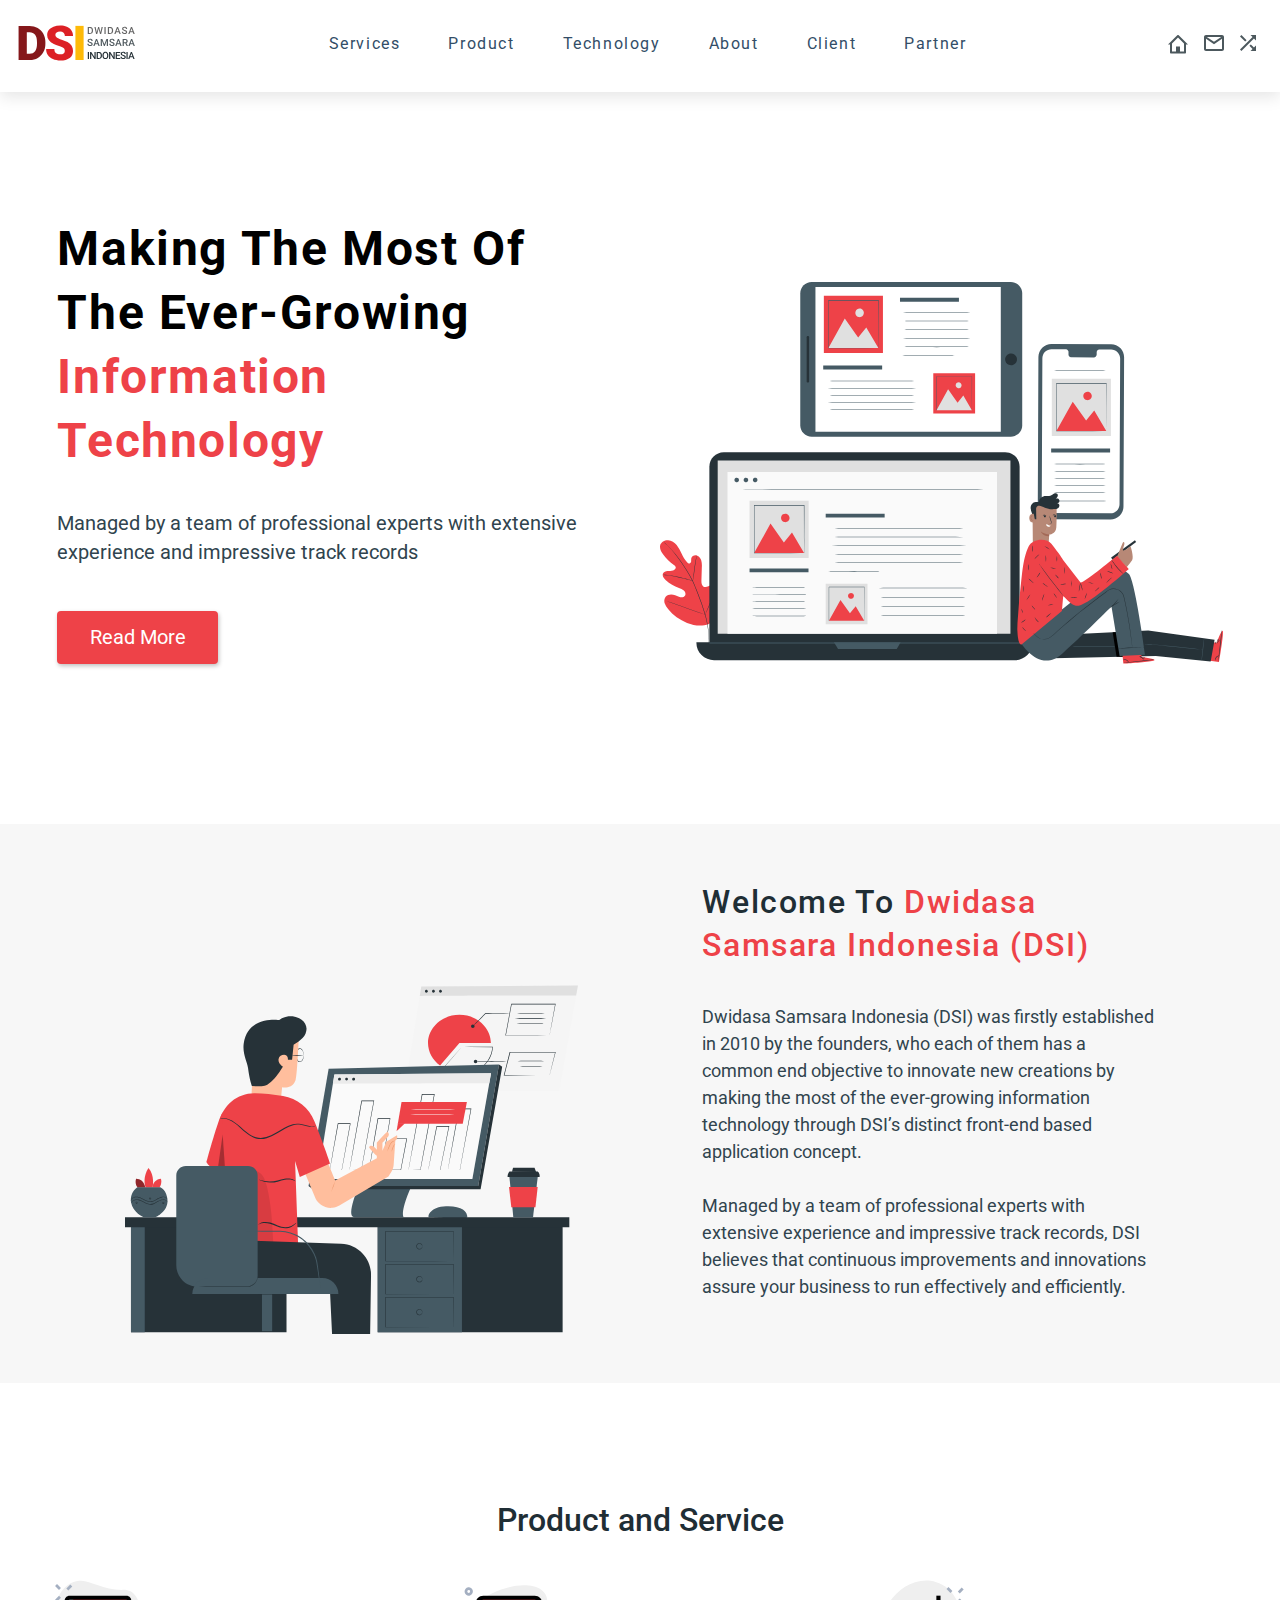
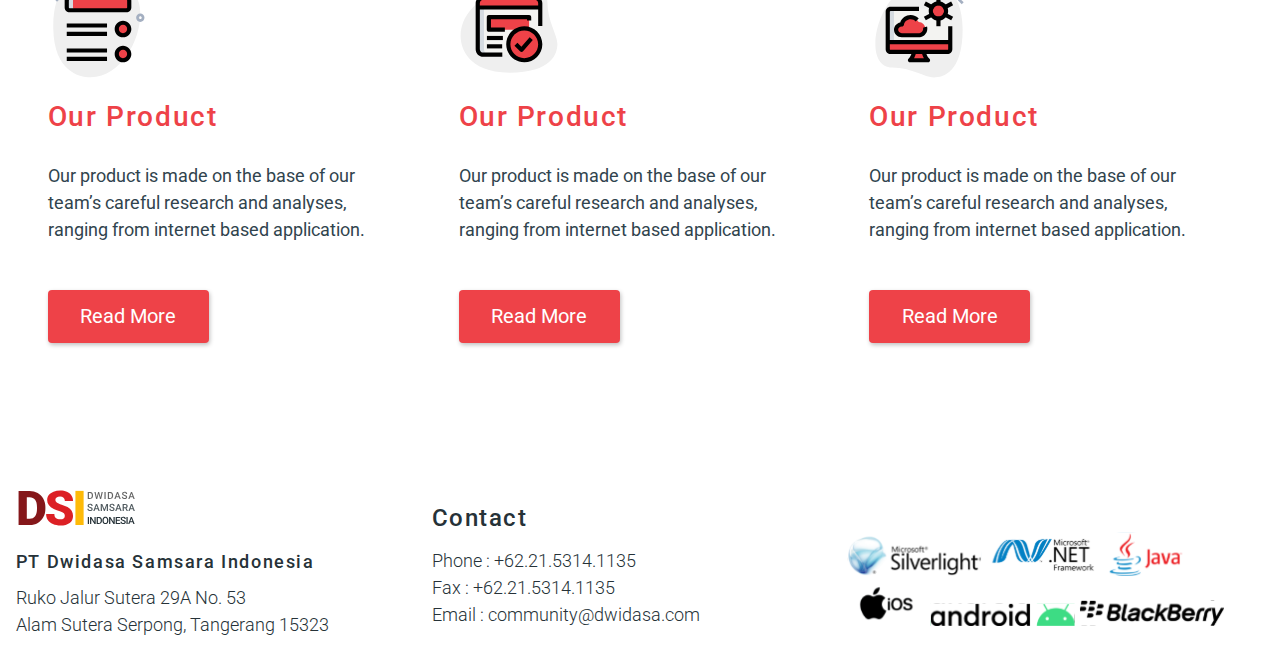
==== index.html @ d639a1e8 "first commit" ====
<!DOCTYPE html>
<html lang="en">

<head>
	<meta charset="UTF-8">
	<meta name="viewport" content="width=device-width, initial-scale=1.0">
	<title>Navbar</title>
	<link rel="preconnect" href="https://fonts.gstatic.com">
	<link href="https://fonts.googleapis.com/css2?family=Roboto:ital,wght@0,300;0,400;0,500;1,700&display=swap" rel="stylesheet">
	<link rel="preconnect" href="https://fonts.gstatic.com">
	<link href="https://fonts.googleapis.com/css2?family=Open+Sans:wght@400;700&family=Roboto:wght@400;700&display=swap" rel="stylesheet">
	<link rel="stylesheet" href="https://cdnjs.cloudflare.com/ajax/libs/font-awesome/5.15.1/css/all.min.css" integrity="sha512-+4zCK9k+qNFUR5X+cKL9EIR+ZOhtIloNl9GIKS57V1MyNsYpYcUrUeQc9vNfzsWfV28IaLL3i96P9sdNyeRssA==" crossorigin="anonymous" />
	<link rel="stylesheet" href="style.css">
</head>

<body>
	<nav>
		<div class="nav-center">
			<div class="nav-header">
				<img class="logo" src="./img/logo.svg" alt="logo">
				<button class="nav-toggle">
					<img class="hamburger" src="./img/hamburger.svg" alt="hamburger">
				</button>
			</div>
			<ul class="links">
				<li><a href="/services">Services</a></li>
				<li><a href="/product">Product</a></li>
				<li><a href="/technology">Technology</a></li>
				<li><a href="/about">About</a></li>
				<li class="m-hide"><a href="/client">Client</a></li>
				<li class="m-hide"><a href="/partner">Partner</a></li>
			</ul>
			<ul class="nav-icons">
				<li><a href=""><img src="./img/union.svg" alt=""></a></li>
				<li><a href=""><img src="./img/mail.svg" alt=""></a></li>
				<li><a href=""><img src="./img/media.svg" alt=""></a></li>
			</ul>
		</div>
	</nav>
	<main>
		<div class="main-first">
			<div class="part1">
				<h1>Making the most of the ever-growing
				<span>Information Technology</span></h1>
				<p>Managed by a team of professional experts with extensive experience and impressive track records</p>
				<a class="btn" href="">Read More</a>
			</div>
			<div class="part2">
				<img src="./img/section1.svg" alt="">	
			</div>
		</div>
		<div class="main-second">
			<div class="part1">
				<img src="./img/section2.svg" alt="">
			</div>
			<div class="part2">
				<h2>Welcome to <span>Dwidasa Samsara Indonesia (DSI)</span></h2>
				<p>Dwidasa Samsara Indonesia (DSI) was firstly established in 2010 by the founders, who each of them has a common end objective to innovate new creations by making the most of the ever-growing information technology through DSI’s distinct front-end based application concept. <br><br>

					Managed by a team of professional experts with extensive experience and impressive track records, DSI believes that continuous improvements and innovations assure your business to run effectively and efficiently.</p>
			</div>
		</div>
		<div class="cards-section">
			<p class="card-title">Product and Service</p>
			<div class="cards">
				<div class="card">
					<img src="./img/card-icons/product.svg" alt="">
					<h3>Our Product</h3>
					<p>Our product is made on the base of our team’s careful research and analyses, ranging from internet based application.</p>
					<a href="">Read More</a>
				</div>
				<div class="card">
					<img src="./img/card-icons/verified.svg" alt="">
					<h3>Our Product</h3>
					<p>Our product is made on the base of our team’s careful research and analyses, ranging from internet based application.</p>
					<a href="">Read More</a>
				</div>
				<div class="card">
					<img src="./img/card-icons/cogwhell.svg" alt="">
					<h3>Our Product</h3>
					<p>Our product is made on the base of our team’s careful research and analyses, ranging from internet based application.</p>
					<a href="">Read More</a>
				</div>
			</div>
		</div>
		<div class="contact">
			<div class="cont-card-1">
				<img src="./img/logo.svg" alt="">
				<h4>PT Dwidasa Samsara Indonesia</h4>
				<p>Ruko Jalur Sutera 29A No. 53 <br> Alam Sutera Serpong, Tangerang 15323</p>
			</div>
			<div class="cont-card-2">
				<h4>Contact</h4>
				<p>Phone : +62.21.5314.1135 <br> Fax : +62.21.5314.1135 <br> Email : community@dwidasa.com</p>
			</div>
			<div class="cont-card-3">
				<img src="./img/contact-icons/silver.svg" alt="">
				<img src="./img/contact-icons/net.svg" alt="">
				<img src="./img/contact-icons/java.svg" alt="">
				<img src="./img/contact-icons/apple.svg" alt="">
				<img src="./img/contact-icons/android.svg" alt="">
				<img src="./img/contact-icons/blackberry.svg" alt="">
			</div>
		</div>
	</main>

	
	<script src="script.js"></script>
</body>

</html>
---- style.css ----
/* Variables */
/* dark shades of primary color*/
/* primary/main color */
/* lighter shades of primary color */
/* darkest grey - used for headings */
/* grey used for paragraphs */
*,
::after,
::before {
  padding: 0;
  margin: 0;
  box-sizing: border-box;
}

ul {
  list-style-type: none;
}

a {
  text-decoration: none;
}

h1,
h2,
h3,
h4 {
  margin-bottom: 0.75rem;
  font-family: "Roboto", sans-serif;
  line-height: 1.25;
  text-transform: capitalize;
  letter-spacing: 0.1rem;
}

h1 {
  font-size: 3rem;
}

h2 {
  font-size: 2rem;
}

h3 {
  font-size: 1.25rem;
}

h4 {
  font-size: 0.875rem;
}

p {
  margin-bottom: 1.25rem;
  color: #617d98;
}

@media (min-width: 800px) {
  h1 {
    font-size: 4rem;
  }

  h2 {
    font-size: 2.5rem;
  }

  h3 {
    font-size: 1.75rem;
  }

  h4 {
    font-size: 1rem;
  }

  body {
    font-size: 1rem;
  }

  h1,
h2,
h3,
h4 {
    line-height: 1;
  }
}
.section {
  padding: 5rem 0;
}

.section-center {
  width: 90vw;
  max-width: 1170px;
  margin: 0 auto;
}
@media (min-width: 992px) {
  .section-center {
    width: 95vw;
  }
}

img {
  max-width: 100%;
}

* {
  font-family: "Roboto", sans-serif;
}

nav {
  background-color: #fff;
  box-shadow: 0 5px 15px rgba(0, 0, 0, 0.1);
}
nav .nav-center {
  display: flex;
  align-items: center;
  justify-content: space-between;
  max-width: 1298px;
  padding: 1rem;
  margin: 0 auto;
}
@media (max-width: 800px) {
  nav .nav-center {
    max-width: 100%;
    display: block;
    padding: 0;
  }
}
@media (max-width: 800px) {
  nav .nav-header {
    display: flex;
    align-items: center;
    justify-content: space-between;
    padding: 1rem;
    box-shadow: 0 5px 15px rgba(0, 0, 0, 0.1);
  }
}
nav .nav-header .logo {
  height: 56px;
  width: 119px;
}
nav .nav-header .nav-toggle {
  display: none;
  width: 30px;
  height: 30px;
  background-color: transparent;
  border-color: transparent;
  transition: all 0.3s linear;
  cursor: pointer;
}
@media (max-width: 800px) {
  nav .nav-header .nav-toggle {
    display: block;
  }
}
nav .links {
  display: flex;
  transition: all 0.3s linear;
}
nav .links.show-links {
  height: 394px;
}
@media (max-width: 800px) {
  nav .links {
    display: block;
    overflow: hidden;
    height: 0;
  }
}
@media (max-width: 800px) {
  nav .links li {
    margin: 39px 0;
  }
}
@media (max-width: 800px) {
  nav .links .m-hide {
    display: none;
  }
}
nav .links a {
  display: block;
  margin: 0 1.5rem 6px;
  padding: 0.5 1rem;
  color: #324d67;
  font-size: 1rem;
  text-transform: capitalize;
  letter-spacing: 0.1rem;
  transition: all 0.3s linear;
}
nav .links a:hover {
  color: #49a6e9;
}
nav .nav-icons {
  display: flex;
}
@media (max-width: 800px) {
  nav .nav-icons {
    display: flex;
    overflow: hidden;
    height: 0;
  }
  nav .nav-icons.show-nav-icons {
    height: 134px;
    align-items: flex-end;
    justify-content: flex-start;
    padding-bottom: 30px;
  }
  nav .nav-icons li {
    padding: 0;
    margin-left: 10px;
  }
}
nav .nav-icons a {
  margin: 0 0.5rem;
  color: #49a6e9;
  transition: all 0.3s linear;
}
nav .nav-icons a:hover {
  color: #8bcbf9;
}

main .main-first {
  padding-top: 125px;
  padding-bottom: 160px;
  display: flex;
  flex-wrap: wrap-reverse;
  justify-content: space-evenly;
}
@media (max-width: 800px) {
  main .main-first {
    padding-top: 54px;
    padding-bottom: 47px;
  }
}
@media (max-width: 800px) {
  main .main-first .part1 {
    text-align: center;
    display: grid;
    justify-content: center;
    align-items: center;
    justify-items: center;
  }
}
main .main-first .part1 h1 {
  font-style: normal;
  text-align: left;
  font-weight: bold;
  font-size: 48px;
  line-height: 64px;
  width: 545px;
}
main .main-first .part1 h1 span {
  color: #EE4248;
}
@media (max-width: 800px) {
  main .main-first .part1 h1 {
    font-weight: 500;
    font-size: 34px;
    line-height: 45px;
    text-align: center;
    width: 400px;
    padding-top: 30px;
  }
}
main .main-first .part1 p {
  width: 520px;
  font-style: normal;
  font-weight: normal;
  text-align: left;
  font-size: 20px;
  line-height: 29px;
  padding-top: 24px;
  padding-bottom: 24px;
  color: #30444E;
}
@media (max-width: 800px) {
  main .main-first .part1 p {
    text-align: center;
    width: 383px;
    padding: 16px 0;
  }
}
main .main-first .part1 a {
  display: flex;
  justify-content: center;
  align-items: center;
  width: 161px;
  height: 53px;
  font-family: Roboto;
  font-style: normal;
  font-weight: normal;
  text-align: center;
  font-size: 20px;
  line-height: 29px;
  color: #FFFFFF;
  background: #EE4248;
  box-shadow: 1px 2px 4px rgba(0, 0, 0, 0.25);
  border-radius: 4px;
  text-decoration: none;
}
main .main-first .part2 {
  width: 562.97px;
  height: 381.61px;
}
@media (max-width: 800px) {
  main .main-first .part2 {
    width: 349px;
    height: 236.57px;
  }
}
main .main-second {
  background-color: #F7F7F7;
  display: flex;
  flex-wrap: wrap;
  justify-content: space-evenly;
  align-items: center;
}
@media (max-width: 800px) {
  main .main-second {
    height: 867px;
  }
}
main .main-second .part1 {
  padding-top: 36px;
  width: 452.94px;
}
@media (max-width: 800px) {
  main .main-second .part1 {
    width: 349px;
    height: 340.54px;
  }
}
main .main-second .part2 {
  width: 452.94px;
}
main .main-second .part2 h2 {
  padding-top: 57px;
  padding-bottom: 24px;
  font-style: normal;
  font-weight: 500;
  font-size: 32px;
  line-height: 43px;
  color: #1F2E35;
}
main .main-second .part2 h2 span {
  color: #EE4248;
}
@media (max-width: 800px) {
  main .main-second .part2 h2 {
    text-align: center;
  }
}
main .main-second .part2 p {
  padding-bottom: 63px;
  font-style: normal;
  font-weight: normal;
  font-size: 18px;
  line-height: 27px;
  color: #30444E;
}
@media (max-width: 800px) {
  main .main-second .part2 p {
    margin: 0 25px;
  }
}
main .cards-section .card-title {
  padding-top: 116px;
  font-style: normal;
  font-weight: 500;
  font-size: 32px;
  line-height: 43px;
  text-align: center;
  color: #1F2E35;
  text-align: center;
}
@media (max-width: 800px) {
  main .cards-section .card-title {
    padding-top: 36px;
  }
}
main .cards-section .cards {
  display: flex;
  justify-content: space-evenly;
  padding-top: 17px;
  padding-bottom: 110px;
}
@media (max-width: 800px) {
  main .cards-section .cards {
    flex-wrap: wrap;
    padding-bottom: 12px;
  }
}
main .cards-section .cards .card {
  width: 363px;
}
@media (max-width: 800px) {
  main .cards-section .cards .card {
    display: grid;
    justify-items: center;
    align-items: center;
    text-align: center;
  }
}
main .cards-section .cards .card h3 {
  padding: 15px 0;
  color: #EE4248;
  font-style: normal;
  font-weight: 500;
  font-size: 28px;
  line-height: 37px;
}
main .cards-section .cards .card p {
  width: 319px;
  height: 108px;
  font-style: normal;
  font-weight: normal;
  font-size: 18px;
  line-height: 27px;
  color: #30444E;
}
main .cards-section .cards .card a {
  display: flex;
  justify-content: center;
  align-items: center;
  width: 161px;
  height: 53px;
  font-family: Roboto;
  font-style: normal;
  font-weight: normal;
  text-align: center;
  font-size: 20px;
  line-height: 29px;
  color: #FFFFFF;
  background: #EE4248;
  box-shadow: 1px 2px 4px rgba(0, 0, 0, 0.25);
  border-radius: 4px;
  text-decoration: none;
  margin-top: 15px;
}
@media (max-width: 800px) {
  main .cards-section .cards .card a {
    margin-bottom: 32px;
  }
}
main .contact {
  display: flex;
  justify-content: space-evenly;
}
@media (max-width: 800px) {
  main .contact {
    flex-wrap: wrap;
  }
}
main .contact .cont-card-1 {
  width: 400px;
}
main .contact .cont-card-1 h4 {
  font-style: normal;
  font-weight: 500;
  font-size: 18px;
  line-height: 21px;
  color: #263238;
}
main .contact .cont-card-1 p {
  font-style: normal;
  font-weight: 300;
  font-size: 18px;
  line-height: 27px;
  color: #263238;
}
main .contact .cont-card-1 img {
  margin-top: 28px;
  margin-bottom: 10px;
  width: 119px;
  height: 56px;
}
main .contact .cont-card-2 {
  width: 400px;
}
main .contact .cont-card-2 h4 {
  font-style: normal;
  font-weight: 500;
  font-size: 24px;
  line-height: 28px;
  color: #263238;
  margin-top: 51px;
  margin-bottom: 15px;
}
main .contact .cont-card-2 p {
  font-style: normal;
  font-weight: 300;
  font-size: 18px;
  line-height: 27px;
  color: #263238;
}
main .contact .cont-card-3 {
  width: 417px;
  height: 102.27px;
  margin-top: 75px;
  margin-bottom: 10px;
}

/*# sourceMappingURL=style.css.map */
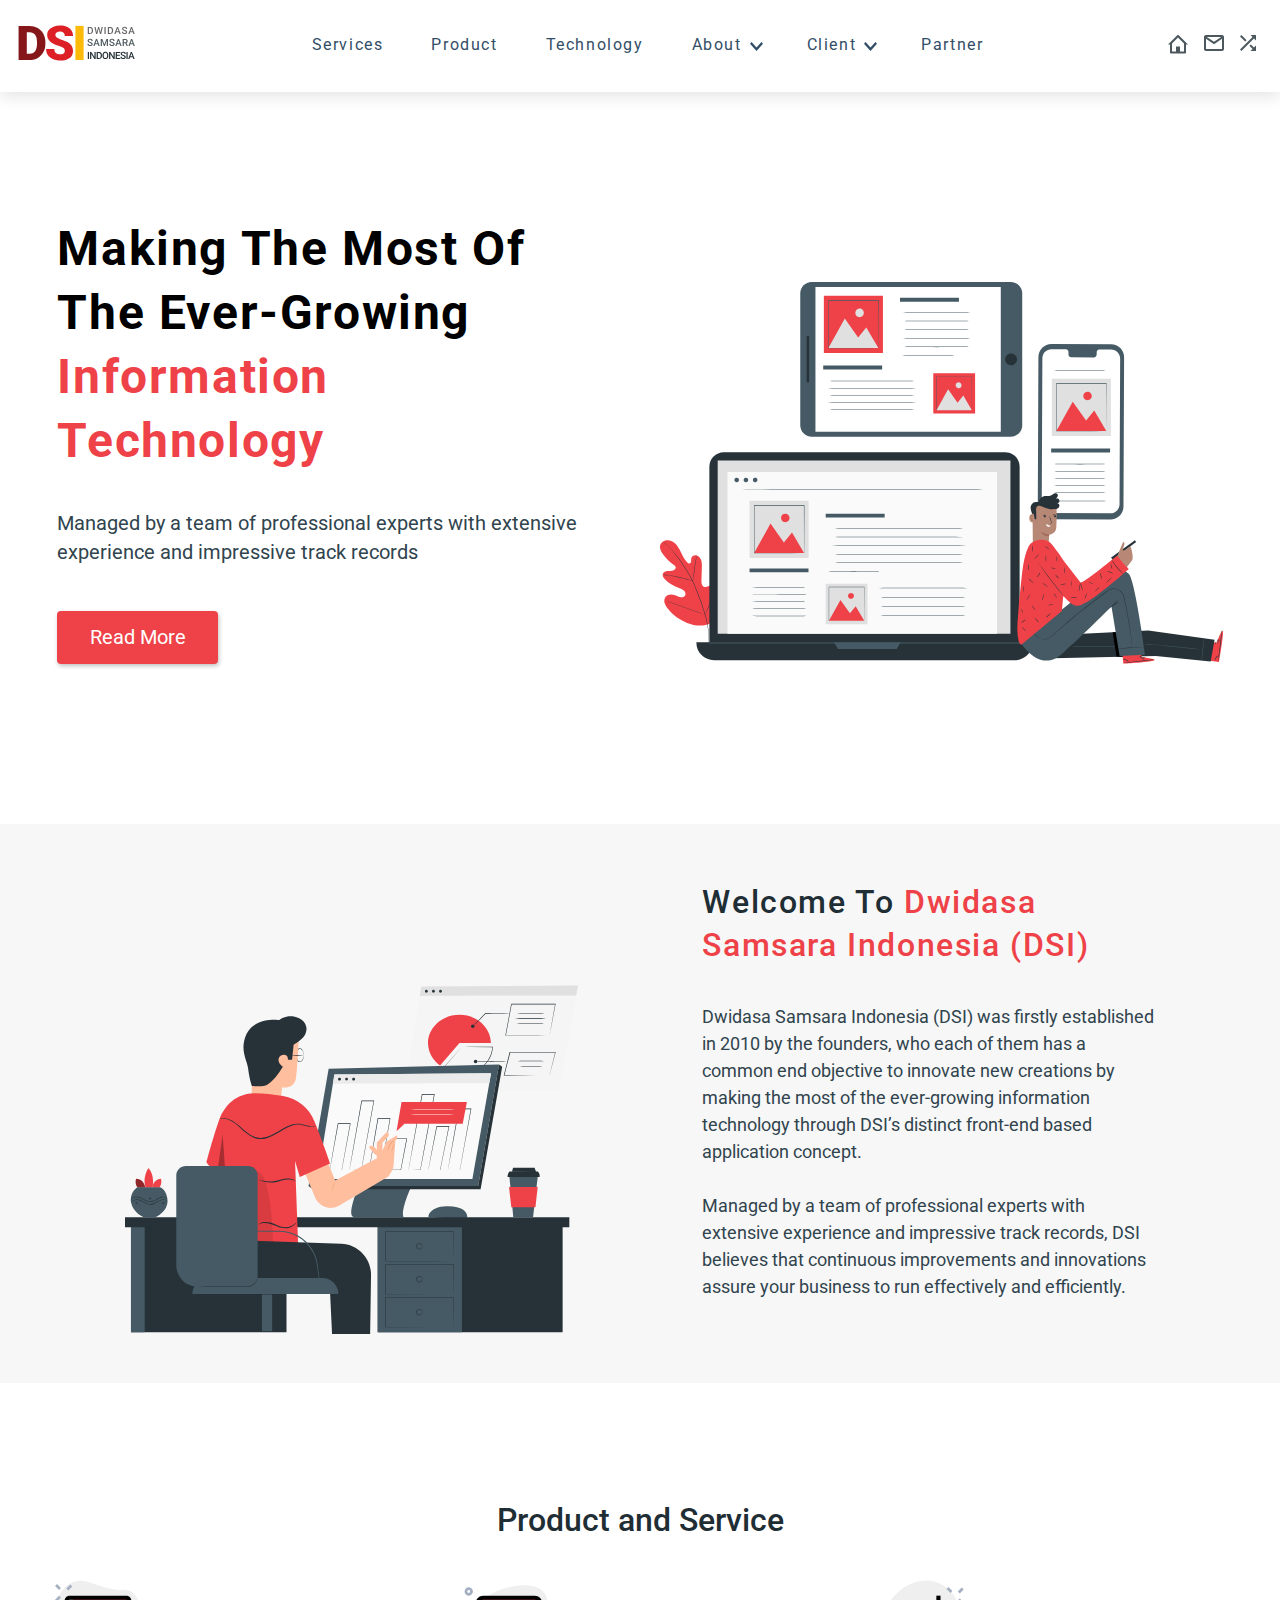
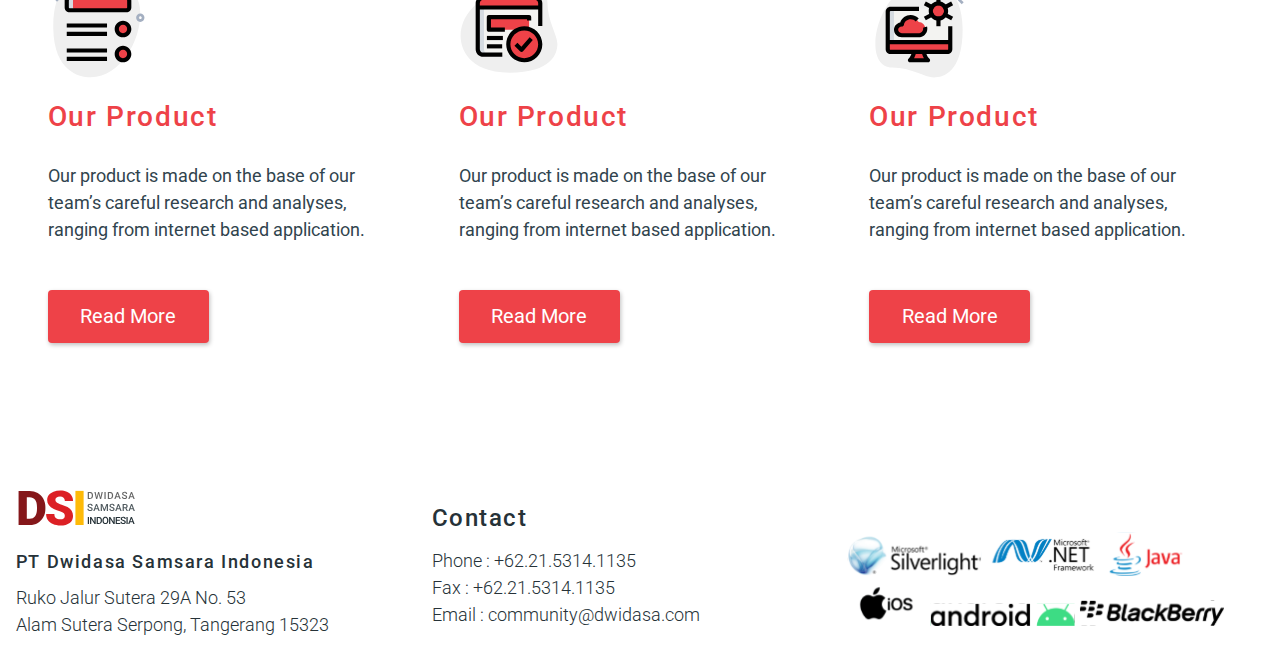
==== commit 96b498f6: "add about page" ====
--- a/index.html
+++ b/index.html
@@ -4,7 +4,7 @@
 <head>
 	<meta charset="UTF-8">
 	<meta name="viewport" content="width=device-width, initial-scale=1.0">
-	<title>Navbar</title>
+	<title>Home</title>
 	<link rel="preconnect" href="https://fonts.gstatic.com">
 	<link href="https://fonts.googleapis.com/css2?family=Roboto:ital,wght@0,300;0,400;0,500;1,700&display=swap" rel="stylesheet">
 	<link rel="preconnect" href="https://fonts.gstatic.com">
@@ -26,9 +26,22 @@
 				<li><a href="/services">Services</a></li>
 				<li><a href="/product">Product</a></li>
 				<li><a href="/technology">Technology</a></li>
-				<li><a href="/about">About</a></li>
-				<li class="m-hide"><a href="/client">Client</a></li>
-				<li class="m-hide"><a href="/partner">Partner</a></li>
+                <li class="arrowed-links">
+                    <a href="./about.html">About</a>
+                    <svg width="13" height="9" viewBox="0 0 13 9" xmlns="http://www.w3.org/2000/svg">
+						<path d="M0 1.71429L6.5 9L13 1.71429L11.4706 8.83195e-07L6.5 5.57143L1.52941 0L0 1.71429Z" />
+                    </svg>
+                </li>
+				<li class="m-hide arrowed-links">
+					<a href="./client.html">Client</a>
+					<svg width="13" height="9" viewBox="0 0 13 9" xmlns="http://www.w3.org/2000/svg">
+						<path d="M0 1.71429L6.5 9L13 1.71429L11.4706 8.83195e-07L6.5 5.57143L1.52941 0L0 1.71429Z" />
+					</svg>
+				</li>
+				<li class="m-hide">
+					<a href="/partner">Partner</a>
+					
+				</li>
 			</ul>
 			<ul class="nav-icons">
 				<li><a href=""><img src="./img/union.svg" alt=""></a></li>
@@ -36,7 +49,7 @@
 				<li><a href=""><img src="./img/media.svg" alt=""></a></li>
 			</ul>
 		</div>
-	</nav>
+    </nav>
 	<main>
 		<div class="main-first">
 			<div class="part1">
@@ -103,8 +116,6 @@
 			</div>
 		</div>
 	</main>
-
-	
 	<script src="script.js"></script>
 </body>
 
--- a/style.css
+++ b/style.css
@@ -103,118 +103,6 @@
   font-family: "Roboto", sans-serif;
 }
 
-nav {
-  background-color: #fff;
-  box-shadow: 0 5px 15px rgba(0, 0, 0, 0.1);
-}
-nav .nav-center {
-  display: flex;
-  align-items: center;
-  justify-content: space-between;
-  max-width: 1298px;
-  padding: 1rem;
-  margin: 0 auto;
-}
-@media (max-width: 800px) {
-  nav .nav-center {
-    max-width: 100%;
-    display: block;
-    padding: 0;
-  }
-}
-@media (max-width: 800px) {
-  nav .nav-header {
-    display: flex;
-    align-items: center;
-    justify-content: space-between;
-    padding: 1rem;
-    box-shadow: 0 5px 15px rgba(0, 0, 0, 0.1);
-  }
-}
-nav .nav-header .logo {
-  height: 56px;
-  width: 119px;
-}
-nav .nav-header .nav-toggle {
-  display: none;
-  width: 30px;
-  height: 30px;
-  background-color: transparent;
-  border-color: transparent;
-  transition: all 0.3s linear;
-  cursor: pointer;
-}
-@media (max-width: 800px) {
-  nav .nav-header .nav-toggle {
-    display: block;
-  }
-}
-nav .links {
-  display: flex;
-  transition: all 0.3s linear;
-}
-nav .links.show-links {
-  height: 394px;
-}
-@media (max-width: 800px) {
-  nav .links {
-    display: block;
-    overflow: hidden;
-    height: 0;
-  }
-}
-@media (max-width: 800px) {
-  nav .links li {
-    margin: 39px 0;
-  }
-}
-@media (max-width: 800px) {
-  nav .links .m-hide {
-    display: none;
-  }
-}
-nav .links a {
-  display: block;
-  margin: 0 1.5rem 6px;
-  padding: 0.5 1rem;
-  color: #324d67;
-  font-size: 1rem;
-  text-transform: capitalize;
-  letter-spacing: 0.1rem;
-  transition: all 0.3s linear;
-}
-nav .links a:hover {
-  color: #49a6e9;
-}
-nav .nav-icons {
-  display: flex;
-}
-@media (max-width: 800px) {
-  nav .nav-icons {
-    display: flex;
-    overflow: hidden;
-    height: 0;
-  }
-  nav .nav-icons.show-nav-icons {
-    height: 134px;
-    align-items: flex-end;
-    justify-content: flex-start;
-    padding-bottom: 30px;
-  }
-  nav .nav-icons li {
-    padding: 0;
-    margin-left: 10px;
-  }
-}
-nav .nav-icons a {
-  margin: 0 0.5rem;
-  color: #49a6e9;
-  transition: all 0.3s linear;
-}
-nav .nav-icons a:hover {
-  color: #8bcbf9;
-}
-
 main .main-first {
   padding-top: 125px;
   padding-bottom: 160px;
@@ -496,4 +384,265 @@
   margin-bottom: 10px;
 }
 
+nav {
+  background-color: #fff;
+  box-shadow: 0 5px 15px rgba(0, 0, 0, 0.1);
+}
+nav .nav-center {
+  display: flex;
+  align-items: center;
+  justify-content: space-between;
+  max-width: 1298px;
+  padding: 1rem;
+  margin: 0 auto;
+}
+@media (max-width: 800px) {
+  nav .nav-center {
+    max-width: 100%;
+    display: block;
+    padding: 0;
+  }
+}
+@media (max-width: 800px) {
+  nav .nav-header {
+    display: flex;
+    align-items: center;
+    justify-content: space-between;
+    padding: 1rem;
+    box-shadow: 0 5px 15px rgba(0, 0, 0, 0.1);
+  }
+}
+nav .nav-header .logo {
+  height: 56px;
+  width: 119px;
+}
+nav .nav-header .nav-toggle {
+  display: none;
+  width: 30px;
+  height: 30px;
+  background-color: transparent;
+  border-color: transparent;
+  transition: all 0.3s linear;
+  cursor: pointer;
+}
+@media (max-width: 800px) {
+  nav .nav-header .nav-toggle {
+    display: block;
+  }
+}
+nav .links {
+  display: flex;
+  justify-content: center;
+  align-items: center;
+  transition: all 0.3s linear;
+}
+nav .links.show-links {
+  height: 394px;
+}
+@media (max-width: 800px) {
+  nav .links {
+    display: block;
+    overflow: hidden;
+    height: 0;
+  }
+}
+nav .links li {
+  display: flex;
+  justify-content: center;
+  align-items: center;
+}
+nav .links li svg {
+  fill: #324d67;
+}
+nav .links li:hover svg {
+  fill: #49a6e9;
+  transition: all 0.3s linear;
+  transform: rotate(360deg);
+}
+@media (max-width: 800px) {
+  nav .links li {
+    margin: 39px 0;
+  }
+}
+nav .links li.arrowed-links {
+  margin-right: 20px;
+}
+nav .links li.arrowed-links a {
+  margin-right: 8px;
+}
+@media (max-width: 800px) {
+  nav .links .m-hide {
+    display: none;
+  }
+}
+nav .links a {
+  display: block;
+  margin: 0 1.5rem 3px;
+  padding: 0.5 1rem;
+  color: #324d67;
+  font-size: 1rem;
+  text-transform: capitalize;
+  letter-spacing: 0.1rem;
+  transition: all 0.3s linear;
+}
+nav .links a:hover {
+  color: #49a6e9;
+}
+nav .nav-icons {
+  display: flex;
+}
+@media (max-width: 800px) {
+  nav .nav-icons {
+    display: flex;
+    overflow: hidden;
+    height: 0;
+  }
+  nav .nav-icons.show-nav-icons {
+    height: 134px;
+    align-items: flex-end;
+    justify-content: flex-start;
+    padding-bottom: 30px;
+  }
+  nav .nav-icons li {
+    padding: 0;
+    margin-left: 10px;
+  }
+}
+nav .nav-icons a {
+  margin: 0 0.5rem;
+  color: #49a6e9;
+  transition: all 0.3s linear;
+}
+nav .nav-icons a:hover {
+  color: #8bcbf9;
+}
+
+* {
+  margin: 0;
+  padding: 0;
+}
+
+main {
+  /*bu padding silinmelidi vizual yaxshi gorunsun deye yazmiosham*/
+}
+main .row::after {
+  content: "";
+  clear: both;
+  display: table;
+}
+main [class*=col-] {
+  float: left;
+  border: 1px solid red;
+}
+main .col-1 {
+  width: 8.33%;
+}
+main .col-2 {
+  width: 16.66%;
+}
+main .col-3 {
+  width: 25%;
+}
+main .col-4 {
+  width: 33.33%;
+}
+main .col-5 {
+  width: 41.66%;
+}
+main .col-6 {
+  width: 50%;
+}
+main .col-7 {
+  width: 58.33%;
+}
+main .col-8 {
+  width: 66.66%;
+}
+main .col-9 {
+  width: 75%;
+}
+main .col-10 {
+  width: 83.33%;
+}
+main .col-11 {
+  width: 91.66%;
+}
+main .col-12 {
+  width: 100%;
+}
+main .about-header {
+  background-color: rgba(242, 242, 242, 0.65);
+  padding-left: 160px;
+  padding-right: 160px;
+}
+main .about-header .first {
+  margin: 82px 0;
+}
+main .about-header .first p {
+  font-style: normal;
+  font-weight: normal;
+  font-size: 48px;
+  line-height: 68px;
+  color: #30444E;
+  text-align: left;
+}
+@media (max-width: 800px) {
+  main .about-header .first {
+    margin: 0 !important;
+    padding: 0 !important;
+    width: 100%;
+  }
+}
+main .about-header .second img {
+  height: 182px;
+}
+@media (max-width: 800px) {
+  main .about-header .second {
+    margin: 0 !important;
+    padding: 0 !important;
+    width: 100%;
+  }
+}
+@media (max-width: 800px) {
+  main .about-header {
+    margin: 0;
+    padding: 0;
+    width: 100%;
+  }
+}
+main .about-text h2 {
+  font-weight: 500;
+  font-size: 32px;
+  line-height: 45px;
+  color: #263238;
+  padding: 58px 160px;
+}
+@media (max-width: 800px) {
+  main .about-text h2 {
+    margin: 0;
+    padding: 0;
+    width: 100%;
+  }
+}
+main .about-text p {
+  font-style: normal;
+  font-weight: 500;
+  font-size: 18px;
+  line-height: 25px;
+  text-align: justify;
+  color: #263238;
+  padding-left: 160px;
+  padding-right: 160px;
+}
+main .about-text p strong {
+  color: #EE4248;
+}
+@media (max-width: 800px) {
+  main .about-text p {
+    margin: 0;
+    padding: 0;
+    width: 100%;
+  }
+}
+
 /*# sourceMappingURL=style.css.map */
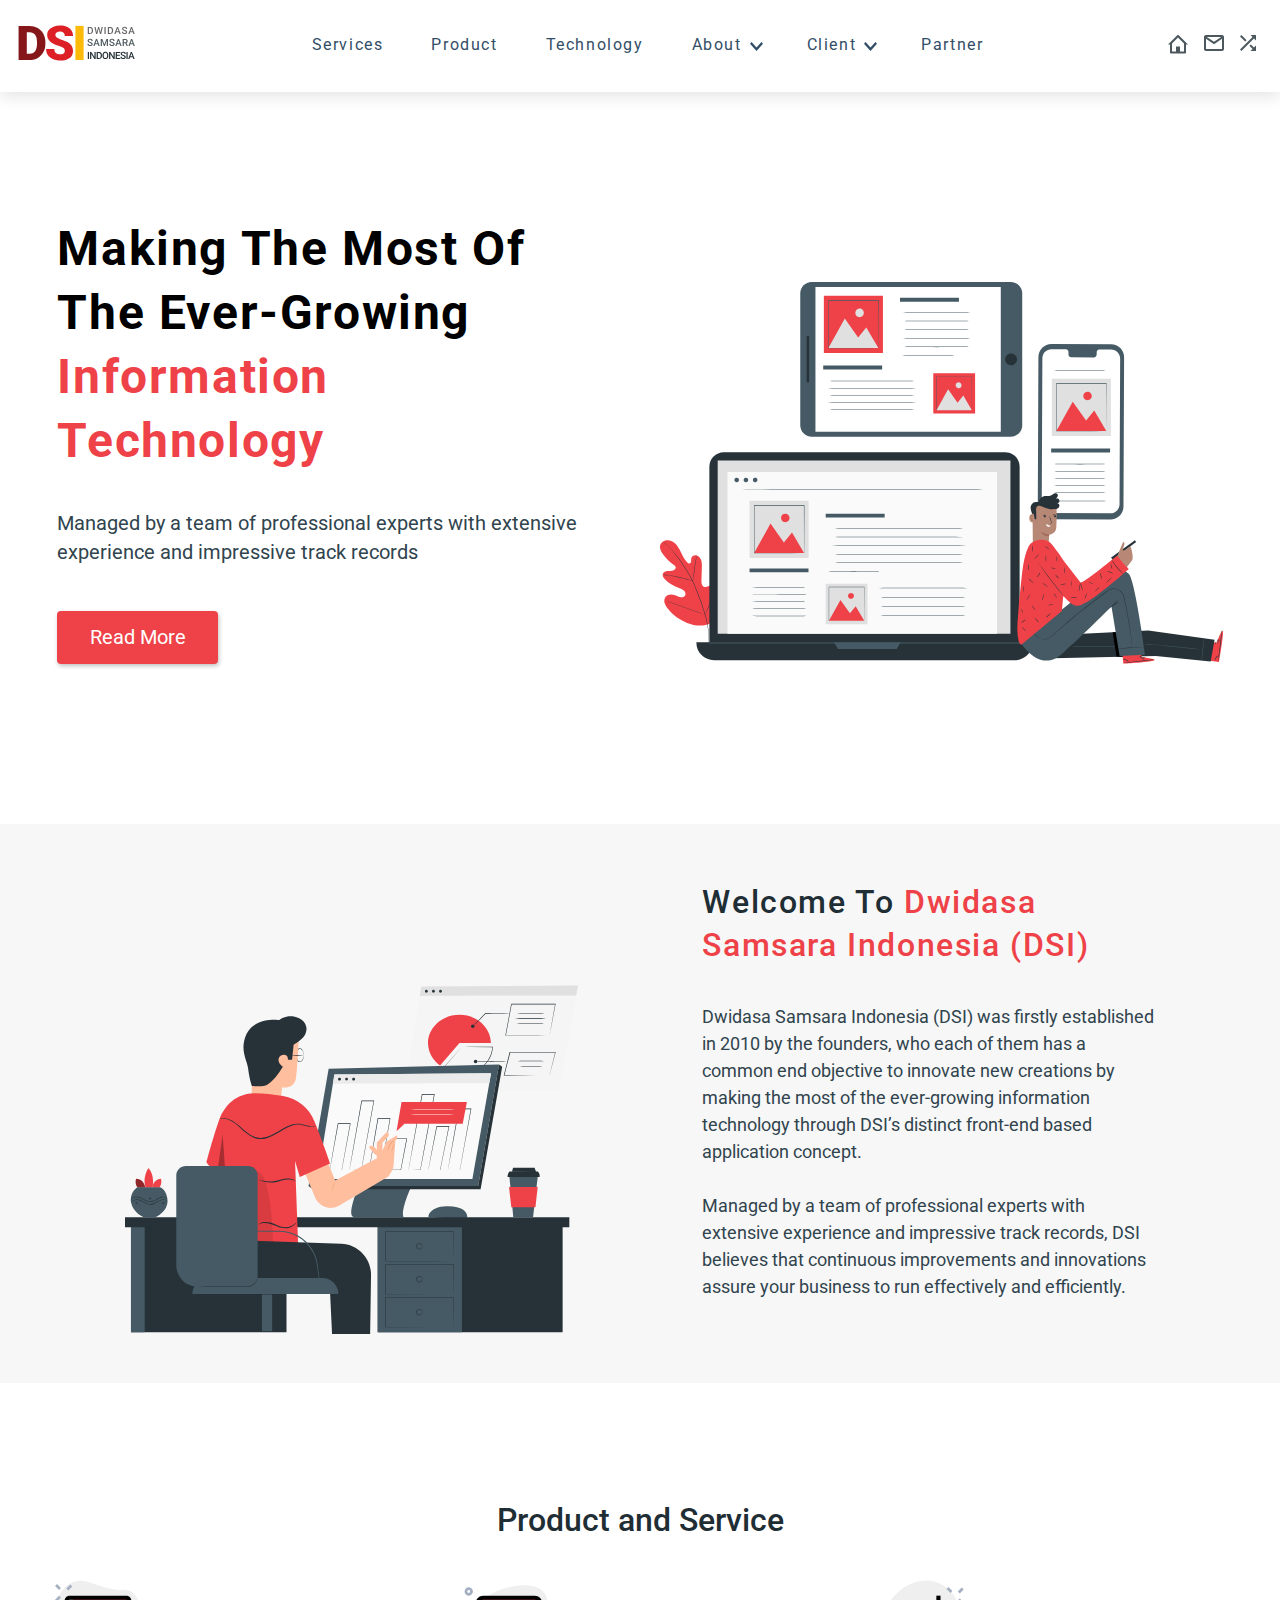
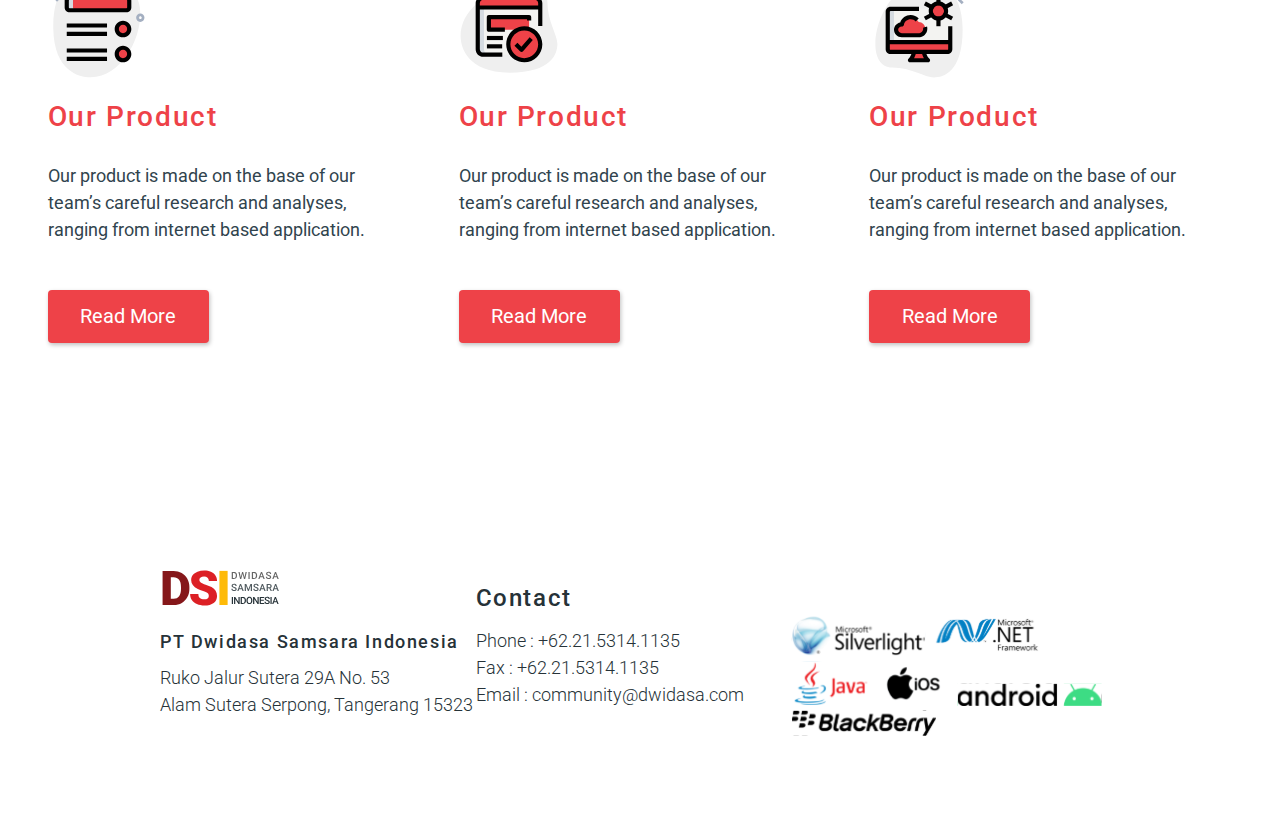
==== commit ff953fda: "client page added" ====
--- a/index.html
+++ b/index.html
@@ -26,17 +26,25 @@
 				<li><a href="/services">Services</a></li>
 				<li><a href="/product">Product</a></li>
 				<li><a href="/technology">Technology</a></li>
-                <li class="arrowed-links">
-                    <a href="./about.html">About</a>
-                    <svg width="13" height="9" viewBox="0 0 13 9" xmlns="http://www.w3.org/2000/svg">
+                <li class="droppdown"><a href="./about.html">About</a>
+					<ul class="droppdown-content about">
+						<li><a href="">About DSI</a></li>
+						<li><a href="">Future Perspective</a></li>
+						<li><a href="">DSI Culture</a></li>
+					</ul>
+                    <svg class="m-hide" width="13" height="9" viewBox="0 0 13 9" xmlns="http://www.w3.org/2000/svg">
 						<path d="M0 1.71429L6.5 9L13 1.71429L11.4706 8.83195e-07L6.5 5.57143L1.52941 0L0 1.71429Z" />
                     </svg>
                 </li>
-				<li class="m-hide arrowed-links">
+				<li class="m-hide droppdown">
 					<a href="./client.html">Client</a>
 					<svg width="13" height="9" viewBox="0 0 13 9" xmlns="http://www.w3.org/2000/svg">
 						<path d="M0 1.71429L6.5 9L13 1.71429L11.4706 8.83195e-07L6.5 5.57143L1.52941 0L0 1.71429Z" />
 					</svg>
+					<ul class="droppdown-content client">
+						<li><a href="">Client Line-Up</a></li>
+						<li><a href="">Testimonial</a></li>
+					</ul>
 				</li>
 				<li class="m-hide">
 					<a href="/partner">Partner</a>
--- a/style.css
+++ b/style.css
@@ -384,6 +384,718 @@
   margin-bottom: 10px;
 }
 
+*,
+::after,
+::before {
+  padding: 0;
+  margin: 0;
+  box-sizing: border-box;
+}
+
+ul {
+  list-style-type: none;
+}
+
+a {
+  text-decoration: none;
+}
+
+h1,
+h2,
+h3,
+h4 {
+  margin-bottom: 0.75rem;
+  font-family: "Roboto", sans-serif;
+  line-height: 1.25;
+  text-transform: capitalize;
+  letter-spacing: 0.1rem;
+}
+
+h1 {
+  font-size: 3rem;
+}
+
+h2 {
+  font-size: 2rem;
+}
+
+h3 {
+  font-size: 1.25rem;
+}
+
+h4 {
+  font-size: 0.875rem;
+}
+
+p {
+  margin-bottom: 1.25rem;
+  color: #617d98;
+}
+
+@media (min-width: 800px) {
+  h1 {
+    font-size: 4rem;
+  }
+
+  h2 {
+    font-size: 2.5rem;
+  }
+
+  h3 {
+    font-size: 1.75rem;
+  }
+
+  h4 {
+    font-size: 1rem;
+  }
+
+  body {
+    font-size: 1rem;
+  }
+
+  h1,
+h2,
+h3,
+h4 {
+    line-height: 1;
+  }
+}
+.section {
+  padding: 5rem 0;
+}
+
+.section-center {
+  width: 90vw;
+  max-width: 1170px;
+  margin: 0 auto;
+}
+@media (min-width: 992px) {
+  .section-center {
+    width: 95vw;
+  }
+}
+
+img {
+  max-width: 100%;
+}
+
+nav nav {
+  background-color: #fff;
+  box-shadow: 0 5px 15px rgba(0, 0, 0, 0.1);
+}
+nav nav .nav-center {
+  display: flex;
+  align-items: center;
+  justify-content: space-between;
+  max-width: 1298px;
+  padding: 1rem;
+  margin: 0 auto;
+}
+@media (max-width: 800px) {
+  nav nav .nav-center {
+    max-width: 100%;
+    display: block;
+    padding: 0;
+  }
+}
+@media (max-width: 800px) {
+  nav nav .nav-header {
+    display: flex;
+    align-items: center;
+    justify-content: space-between;
+    padding: 1rem;
+    box-shadow: 0 5px 15px rgba(0, 0, 0, 0.1);
+  }
+}
+nav nav .nav-header .logo {
+  height: 56px;
+  width: 119px;
+}
+nav nav .nav-header .nav-toggle {
+  display: none;
+  width: 30px;
+  height: 30px;
+  background-color: transparent;
+  border-color: transparent;
+  transition: all 0.3s linear;
+  cursor: pointer;
+}
+@media (max-width: 800px) {
+  nav nav .nav-header .nav-toggle {
+    display: block;
+  }
+}
+nav nav .links {
+  display: flex;
+  justify-content: center;
+  align-items: center;
+  transition: all 0.3s linear;
+}
+nav nav .links.show-links {
+  height: 394px;
+}
+@media (max-width: 800px) {
+  nav nav .links {
+    display: block;
+    overflow: hidden;
+    height: 0;
+  }
+}
+nav nav .links li {
+  display: flex;
+  justify-content: center;
+  align-items: center;
+}
+nav nav .links li svg {
+  fill: #324d67;
+}
+nav nav .links li:hover svg {
+  fill: linear-gradient(to right, #85171A, #DC2025, #FEBA08);
+  transition: all 0.3s linear;
+  transform: rotate(360deg);
+}
+@media (max-width: 800px) {
+  nav nav .links li {
+    margin: 39px 0;
+  }
+}
+nav nav .links li.droppdown {
+  position: relative;
+  margin-right: 20px;
+}
+nav nav .links li.droppdown .droppdown-content {
+  width: 200px;
+  transform: scaleY(0);
+  transform-origin: top;
+  transition: 0.5s;
+  transition-delay: 0.5s;
+  background-color: white;
+  position: absolute;
+  list-style: none;
+  padding: 1rem;
+  margin: 0 10px;
+  top: 60px;
+  text-align: center;
+  font-size: 0.2rem;
+}
+nav nav .links li.droppdown .droppdown-content li {
+  padding: 10px;
+}
+nav nav .links li.droppdown .droppdown-content li:hover {
+  background-color: #f4f5f8;
+  color: #49a6e9;
+}
+nav nav .links li.droppdown:hover .droppdown-content {
+  transform: scale(1);
+}
+nav nav .links li.droppdown a {
+  margin-right: 8px;
+}
+@media (max-width: 800px) {
+  nav nav .links .m-hide {
+    display: none;
+  }
+}
+nav nav .links a {
+  display: block;
+  margin: 0 1.5rem 3px;
+  padding: 0.5 1rem;
+  color: #324d67;
+  font-size: 1rem;
+  text-transform: capitalize;
+  letter-spacing: 0.1rem;
+  transition: all 0.3s linear;
+}
+nav nav .links a:hover {
+  color: #49a6e9;
+}
+nav nav .nav-icons {
+  display: flex;
+}
+@media (max-width: 800px) {
+  nav nav .nav-icons {
+    display: flex;
+    overflow: hidden;
+    height: 0;
+  }
+  nav nav .nav-icons.show-nav-icons {
+    height: 134px;
+    align-items: flex-end;
+    justify-content: flex-start;
+    padding-bottom: 30px;
+  }
+  nav nav .nav-icons li {
+    padding: 0;
+    margin-left: 10px;
+  }
+}
+nav nav .nav-icons a {
+  margin: 0 0.5rem;
+  color: #49a6e9;
+  transition: all 0.3s linear;
+}
+nav nav .nav-icons a:hover {
+  color: #8bcbf9;
+}
+
+@media (max-width: 800px) {
+  body .container {
+    margin: 0 auto;
+  }
+}
+
+main .row::after {
+  content: "";
+  clear: both;
+  display: table;
+}
+main [class*=col-] {
+  float: left;
+}
+main .col-1 {
+  width: 8.33%;
+}
+main .col-2 {
+  width: 16.66%;
+}
+main .col-3 {
+  width: 25%;
+}
+main .col-4 {
+  width: 33.33%;
+}
+main .col-5 {
+  width: 41.66%;
+}
+main .col-6 {
+  width: 50%;
+}
+main .col-7 {
+  width: 58.33%;
+}
+main .col-8 {
+  width: 66.66%;
+}
+main .col-9 {
+  width: 75%;
+}
+main .col-10 {
+  width: 83.33%;
+}
+main .col-11 {
+  width: 91.66%;
+}
+main .col-12 {
+  width: 100%;
+}
+main .about-header {
+  background-color: rgba(242, 242, 242, 0.65);
+  padding: 80px 160px;
+  display: flex;
+  justify-content: center;
+  align-items: center;
+  flex-wrap: wrap;
+}
+main .about-header .first {
+  margin: 82px 0;
+}
+main .about-header .first p {
+  font-style: normal;
+  font-weight: normal;
+  font-size: 48px;
+  line-height: 68px;
+  color: #30444E;
+  text-align: left;
+}
+@media (max-width: 800px) {
+  main .about-header .first p {
+    margin: 0 !important;
+    padding: 0 !important;
+    text-align: center;
+    font-size: 32px;
+    line-height: 43px;
+  }
+}
+@media (max-width: 800px) {
+  main .about-header .first {
+    margin: 0 !important;
+    padding: 0 !important;
+    width: 100%;
+  }
+}
+main .about-header .second {
+  padding: 93px 0;
+}
+main .about-header .second img {
+  width: 419px;
+  height: 182px;
+}
+@media (max-width: 800px) {
+  main .about-header .second img {
+    width: 235px;
+    height: 103px;
+  }
+}
+@media (max-width: 800px) {
+  main .about-header .second {
+    margin: 0 !important;
+    padding: 0 !important;
+    width: 100%;
+  }
+}
+@media (max-width: 800px) {
+  main .about-header {
+    margin: 0;
+    padding: 28px 32px;
+    width: 100%;
+  }
+}
+main .about-text {
+  padding: 80px 160px;
+}
+main .about-text h2 {
+  font-weight: 500;
+  font-size: 32px;
+  line-height: 45px;
+  color: #263238;
+}
+main .about-text h2::after {
+  content: url(/img/zig-line.svg);
+  display: block;
+  margin-top: -10px;
+}
+@media (max-width: 800px) {
+  main .about-text h2 {
+    margin: 0;
+    padding: 20px 0;
+    width: 100%;
+  }
+}
+main .about-text p {
+  font-style: normal;
+  font-weight: 500;
+  font-size: 18px;
+  line-height: 25px;
+  text-align: justify;
+  padding: 58px 0;
+  color: #263238;
+}
+main .about-text p strong {
+  color: #EE4248;
+}
+@media (max-width: 800px) {
+  main .about-text p {
+    margin: 0 !important;
+    padding: 0 !important;
+    width: 100%;
+  }
+}
+@media (max-width: 800px) {
+  main .about-text {
+    margin: 0;
+    padding: 28px 32px;
+    width: 100%;
+  }
+}
+main .about-future {
+  background-color: rgba(242, 242, 242, 0.65);
+  padding: 80px 160px;
+  display: grid;
+  grid-template-columns: 1fr 1fr;
+  grid-template-rows: 0.3fr 1fr;
+}
+main .about-future h3 {
+  padding-left: 50px;
+  font-style: normal;
+  font-weight: 500;
+  font-size: 32px;
+  line-height: 57px;
+  letter-spacing: 0.2px;
+  text-transform: capitalize;
+  color: #263238;
+  cursor: context-menu;
+}
+main .about-future h3::after {
+  content: url(/img/zig-line.svg);
+  display: block;
+  margin-top: -25px;
+}
+@media (max-width: 800px) {
+  main .about-future h3 {
+    grid-column: 1/3;
+    grid-row: 1/2;
+    padding: 20px 0;
+  }
+}
+main .about-future .video {
+  grid-column: 1/2;
+  grid-row: 1/3;
+}
+main .about-future .video iframe {
+  width: 100%;
+  height: 442px;
+}
+@media (max-width: 800px) {
+  main .about-future .video iframe {
+    height: 256px;
+  }
+}
+main .about-future .content {
+  padding-left: 50px;
+}
+main .about-future .content img {
+  margin-right: 20px;
+}
+main .about-future .content strong {
+  font-style: normal;
+  font-weight: 500;
+  font-size: 24px;
+  line-height: 24px;
+  letter-spacing: 0.1px;
+  color: #263238;
+  display: block;
+  margin-bottom: 16px;
+}
+main .about-future .content p {
+  font-style: normal;
+  font-weight: normal;
+  font-size: 18px;
+  line-height: 24px;
+  letter-spacing: 0.2px;
+  color: #263238;
+}
+@media (max-width: 800px) {
+  main .about-future .content {
+    padding: 34px 0;
+  }
+}
+@media (max-width: 800px) {
+  main .about-future {
+    display: flex;
+    flex-direction: column;
+    margin: 0;
+    padding: 28px 32px;
+    width: 100%;
+  }
+  main .about-future .col-6 {
+    margin: 0;
+    width: 100%;
+    padding-left: 0;
+  }
+}
+main .about-culture {
+  background-color: #EE4248;
+  padding: 80px 160px;
+  display: grid;
+  grid-template-columns: 1fr 1fr;
+  grid-column-gap: 20px;
+}
+main .about-culture .content {
+  grid-column: 1/2;
+}
+main .about-culture .content p {
+  padding-right: 100px;
+  font-style: normal;
+  font-weight: normal;
+  font-size: 18px;
+  line-height: 25px;
+  text-align: justify;
+  color: #FFFFFF;
+}
+@media (max-width: 800px) {
+  main .about-culture .content p {
+    margin: 0;
+    width: 100%;
+  }
+}
+main .about-culture .content h4 {
+  font-style: normal;
+  font-weight: 500;
+  font-size: 32px;
+  line-height: 45px;
+  color: #FFFFFF;
+}
+main .about-culture .content h4::after {
+  content: url(/img/zig-line-black.svg);
+  display: block;
+  margin-top: -10px;
+}
+@media (max-width: 800px) {
+  main .about-culture .content h4 {
+    padding: 0;
+    width: 100%;
+  }
+}
+@media (max-width: 800px) {
+  main .about-culture .content {
+    margin: 0;
+    width: 100%;
+  }
+}
+main .about-culture .video {
+  grid-column: 2/3;
+  grid-row: 1/3;
+}
+main .about-culture .video iframe {
+  width: 100%;
+  height: 442px;
+}
+@media (max-width: 800px) {
+  main .about-culture .video iframe {
+    height: 256px;
+    width: 347px;
+    margin-top: 3rem;
+  }
+}
+@media (max-width: 800px) {
+  main .about-culture {
+    display: flex;
+    flex-wrap: wrap;
+    margin: 0;
+    padding: 28px 32px;
+    width: 100%;
+  }
+}
+main .address-title {
+  font-style: normal;
+  font-weight: 500;
+  font-size: 32px;
+  line-height: 45px;
+  color: #263238;
+  text-align: center;
+  padding: 50px 0;
+}
+main .address-title::after {
+  content: url(/img/zig-line.svg);
+  display: block;
+  margin-top: -10px;
+}
+@media (max-width: 800px) {
+  main .address-title {
+    padding: 34px 0;
+  }
+}
+main .address-map {
+  padding: 80px 160px;
+}
+main .address-map iframe {
+  width: 100%;
+  height: 442px;
+}
+@media (max-width: 800px) {
+  main .address-map iframe {
+    height: 256px;
+    width: 347px;
+  }
+}
+main .address-map .c-card img {
+  margin: 26px;
+  margin-left: 64px;
+}
+main .address-map .c-card strong {
+  display: block;
+  font-style: normal;
+  font-weight: 500;
+  font-size: 24px;
+  line-height: 46px;
+  color: #1F2E35;
+}
+main .address-map .c-card p {
+  font-style: normal;
+  font-weight: normal;
+  font-size: 18px;
+  line-height: 30px;
+  color: #30444E;
+}
+@media (max-width: 800px) {
+  main .address-map .c-card {
+    padding: 20px 0;
+  }
+}
+@media (max-width: 800px) {
+  main .address-map {
+    margin: 0;
+    padding: 28px 32px;
+    width: 100%;
+  }
+  main .address-map .col-6 {
+    width: 100%;
+  }
+}
+main .contact {
+  padding: 80px 160px;
+}
+main .contact .first img {
+  height: 56px;
+  width: 119px;
+}
+main .contact .first strong {
+  display: block;
+  padding: 16px 0;
+  font-style: normal;
+  font-weight: 500;
+  font-size: 18px;
+  line-height: 21px;
+  color: #263238;
+}
+main .contact .first address {
+  font-style: normal;
+  font-weight: 300;
+  font-size: 18px;
+  line-height: 27px;
+  color: #263238;
+}
+main .contact .second strong {
+  display: block;
+  font-style: normal;
+  font-weight: 500;
+  font-size: 24px;
+  line-height: 28px;
+  color: #263238;
+  padding: 25px 0;
+}
+main .contact .second address {
+  font-style: normal;
+  font-weight: 300;
+  font-size: 18px;
+  line-height: 27px;
+  color: #263238;
+}
+main .contact .third {
+  padding-top: 50px;
+}
+main .contact .third div {
+  display: flex;
+}
+@media (max-width: 800px) {
+  main .contact {
+    margin: 0;
+    padding: 28px 32px;
+    width: 100%;
+  }
+  main .contact .col-4 {
+    width: 100%;
+  }
+}
+main .footer {
+  margin-bottom: -19px;
+}
+main .footer p {
+  background-color: #EE4248;
+  font-style: normal;
+  font-weight: normal;
+  font-size: 18px;
+  line-height: 21px;
+  color: #FFFFFF;
+  padding: 22px 0;
+  text-align: center;
+}
+@media (max-width: 800px) {
+  main .footer {
+    margin-bottom: -20px;
+  }
+}
+
 nav {
   background-color: #fff;
   box-shadow: 0 5px 15px rgba(0, 0, 0, 0.1);
@@ -455,7 +1167,7 @@
   fill: #324d67;
 }
 nav .links li:hover svg {
-  fill: #49a6e9;
+  fill: linear-gradient(to right, #85171A, #DC2025, #FEBA08);
   transition: all 0.3s linear;
   transform: rotate(360deg);
 }
@@ -464,10 +1176,36 @@
     margin: 39px 0;
   }
 }
-nav .links li.arrowed-links {
+nav .links li.droppdown {
+  position: relative;
   margin-right: 20px;
 }
-nav .links li.arrowed-links a {
+nav .links li.droppdown .droppdown-content {
+  width: 200px;
+  transform: scaleY(0);
+  transform-origin: top;
+  transition: 0.5s;
+  transition-delay: 0.5s;
+  background-color: white;
+  position: absolute;
+  list-style: none;
+  padding: 1rem;
+  margin: 0 10px;
+  top: 60px;
+  text-align: center;
+  font-size: 0.2rem;
+}
+nav .links li.droppdown .droppdown-content li {
+  padding: 10px;
+}
+nav .links li.droppdown .droppdown-content li:hover {
+  background-color: #f4f5f8;
+  color: #49a6e9;
+}
+nav .links li.droppdown:hover .droppdown-content {
+  transform: scale(1);
+}
+nav .links li.droppdown a {
   margin-right: 8px;
 }
 @media (max-width: 800px) {
@@ -517,131 +1255,508 @@
   color: #8bcbf9;
 }
 
-* {
+*,
+::after,
+::before {
+  padding: 0;
+  margin: 0;
+  box-sizing: border-box;
+}
+
+ul {
+  list-style-type: none;
+}
+
+a {
+  text-decoration: none;
+}
+
+h1,
+h2,
+h3,
+h4 {
+  margin-bottom: 0.75rem;
+  font-family: "Roboto", sans-serif;
+  line-height: 1.25;
+  text-transform: capitalize;
+  letter-spacing: 0.1rem;
+}
+
+h1 {
+  font-size: 3rem;
+}
+
+h2 {
+  font-size: 2rem;
+}
+
+h3 {
+  font-size: 1.25rem;
+}
+
+h4 {
+  font-size: 0.875rem;
+}
+
+p {
+  margin-bottom: 1.25rem;
+  color: #617d98;
+}
+
+@media (min-width: 800px) {
+  h1 {
+    font-size: 4rem;
+  }
+
+  h2 {
+    font-size: 2.5rem;
+  }
+
+  h3 {
+    font-size: 1.75rem;
+  }
+
+  h4 {
+    font-size: 1rem;
+  }
+
+  body {
+    font-size: 1rem;
+  }
+
+  h1,
+h2,
+h3,
+h4 {
+    line-height: 1;
+  }
+}
+.section {
+  padding: 5rem 0;
+}
+
+.section-center {
+  width: 90vw;
+  max-width: 1170px;
+  margin: 0 auto;
+}
+@media (min-width: 992px) {
+  .section-center {
+    width: 95vw;
+  }
+}
+
+img {
+  max-width: 100%;
+}
+
+/* Variables */
+/* dark shades of primary color*/
+/* primary/main color */
+/* lighter shades of primary color */
+/* darkest grey - used for headings */
+/* grey used for paragraphs */
+body {
   margin: 0;
   padding: 0;
 }
 
-main {
-  /*bu padding silinmelidi vizual yaxshi gorunsun deye yazmiosham*/
-}
-main .row::after {
-  content: "";
-  clear: both;
-  display: table;
-}
-main [class*=col-] {
-  float: left;
-  border: 1px solid red;
-}
-main .col-1 {
-  width: 8.33%;
-}
-main .col-2 {
-  width: 16.66%;
-}
-main .col-3 {
-  width: 25%;
-}
-main .col-4 {
-  width: 33.33%;
-}
-main .col-5 {
-  width: 41.66%;
-}
-main .col-6 {
-  width: 50%;
-}
-main .col-7 {
-  width: 58.33%;
-}
-main .col-8 {
-  width: 66.66%;
-}
-main .col-9 {
-  width: 75%;
-}
-main .col-10 {
-  width: 83.33%;
-}
-main .col-11 {
-  width: 91.66%;
-}
-main .col-12 {
+nav nav {
+  background-color: #fff;
+  box-shadow: 0 5px 15px rgba(0, 0, 0, 0.1);
+}
+nav nav .nav-center {
+  display: flex;
+  align-items: center;
+  justify-content: space-between;
+  max-width: 1298px;
+  padding: 1rem;
+  margin: 0 auto;
+}
+@media (max-width: 800px) {
+  nav nav .nav-center {
+    max-width: 100%;
+    display: block;
+    padding: 0;
+  }
+}
+@media (max-width: 800px) {
+  nav nav .nav-header {
+    display: flex;
+    align-items: center;
+    justify-content: space-between;
+    padding: 1rem;
+    box-shadow: 0 5px 15px rgba(0, 0, 0, 0.1);
+  }
+}
+nav nav .nav-header .logo {
+  height: 56px;
+  width: 119px;
+}
+nav nav .nav-header .nav-toggle {
+  display: none;
+  width: 30px;
+  height: 30px;
+  background-color: transparent;
+  border-color: transparent;
+  transition: all 0.3s linear;
+  cursor: pointer;
+}
+@media (max-width: 800px) {
+  nav nav .nav-header .nav-toggle {
+    display: block;
+  }
+}
+nav nav .links {
+  display: flex;
+  justify-content: center;
+  align-items: center;
+  transition: all 0.3s linear;
+}
+nav nav .links.show-links {
+  height: 394px;
+}
+@media (max-width: 800px) {
+  nav nav .links {
+    display: block;
+    overflow: hidden;
+    height: 0;
+  }
+}
+nav nav .links li {
+  display: flex;
+  justify-content: center;
+  align-items: center;
+}
+nav nav .links li svg {
+  fill: #324d67;
+}
+nav nav .links li:hover svg {
+  fill: linear-gradient(to right, #85171A, #DC2025, #FEBA08);
+  transition: all 0.3s linear;
+  transform: rotate(360deg);
+}
+@media (max-width: 800px) {
+  nav nav .links li {
+    margin: 39px 0;
+  }
+}
+nav nav .links li.droppdown {
+  position: relative;
+  margin-right: 20px;
+}
+nav nav .links li.droppdown .droppdown-content {
+  width: 200px;
+  transform: scaleY(0);
+  transform-origin: top;
+  transition: 0.5s;
+  transition-delay: 0.5s;
+  background-color: white;
+  position: absolute;
+  list-style: none;
+  padding: 1rem;
+  margin: 0 10px;
+  top: 60px;
+  text-align: center;
+  font-size: 0.2rem;
+}
+nav nav .links li.droppdown .droppdown-content li {
+  padding: 10px;
+}
+nav nav .links li.droppdown .droppdown-content li:hover {
+  background-color: #f4f5f8;
+  color: #49a6e9;
+}
+nav nav .links li.droppdown:hover .droppdown-content {
+  transform: scale(1);
+}
+nav nav .links li.droppdown a {
+  margin-right: 8px;
+}
+@media (max-width: 800px) {
+  nav nav .links .m-hide {
+    display: none;
+  }
+}
+nav nav .links a {
+  display: block;
+  margin: 0 1.5rem 3px;
+  padding: 0.5 1rem;
+  color: #324d67;
+  font-size: 1rem;
+  text-transform: capitalize;
+  letter-spacing: 0.1rem;
+  transition: all 0.3s linear;
+}
+nav nav .links a:hover {
+  color: #49a6e9;
+}
+nav nav .nav-icons {
+  display: flex;
+}
+@media (max-width: 800px) {
+  nav nav .nav-icons {
+    display: flex;
+    overflow: hidden;
+    height: 0;
+  }
+  nav nav .nav-icons.show-nav-icons {
+    height: 134px;
+    align-items: flex-end;
+    justify-content: flex-start;
+    padding-bottom: 30px;
+  }
+  nav nav .nav-icons li {
+    padding: 0;
+    margin-left: 10px;
+  }
+}
+nav nav .nav-icons a {
+  margin: 0 0.5rem;
+  color: #49a6e9;
+  transition: all 0.3s linear;
+}
+nav nav .nav-icons a:hover {
+  color: #8bcbf9;
+}
+
+header .header-bg-image {
+  background: url(/img/client-icons/client-bg.svg);
+  height: 405px;
   width: 100%;
-}
-main .about-header {
-  background-color: rgba(242, 242, 242, 0.65);
-  padding-left: 160px;
-  padding-right: 160px;
-}
-main .about-header .first {
-  margin: 82px 0;
-}
-main .about-header .first p {
-  font-style: normal;
-  font-weight: normal;
-  font-size: 48px;
-  line-height: 68px;
-  color: #30444E;
-  text-align: left;
-}
-@media (max-width: 800px) {
-  main .about-header .first {
-    margin: 0 !important;
-    padding: 0 !important;
+  border-bottom: 17px solid #EE4248;
+  background-origin: border-box;
+  background-size: contain;
+  background-repeat: no-repeat;
+  background-clip: initial;
+}
+@media (max-width: 800px) {
+  header .header-bg-image {
+    background: url(/img/client-icons/client-bg-m.svg);
+    height: 380px;
     width: 100%;
-  }
-}
-main .about-header .second img {
-  height: 182px;
-}
-@media (max-width: 800px) {
-  main .about-header .second {
-    margin: 0 !important;
-    padding: 0 !important;
-    width: 100%;
-  }
-}
-@media (max-width: 800px) {
-  main .about-header {
-    margin: 0;
-    padding: 0;
-    width: 100%;
-  }
-}
-main .about-text h2 {
+    background-repeat: no-repeat;
+    background-origin: border-box;
+  }
+}
+
+main h1.client-h1 {
+  font-weight: 500;
+  font-size: 36px;
+  line-height: 51px;
+  color: #263238;
+  text-align: center;
+  padding-top: 50px;
+  padding-bottom: 57px;
+  position: relative;
+}
+main h1.client-h1::after {
+  content: url(/img/zig-line.svg);
+  display: block;
+  margin-bottom: -10px;
+}
+main .bank {
+  display: grid;
+  grid-template-columns: 1fr 1fr;
+  justify-content: center;
+  align-items: center;
+  padding: 0 160px;
+}
+@media (max-width: 800px) {
+  main .bank img {
+    margin-top: 50px;
+    width: 332px;
+  }
+}
+main .bank .content strong {
+  display: block;
+  font-style: normal;
   font-weight: 500;
   font-size: 32px;
   line-height: 45px;
   color: #263238;
-  padding: 58px 160px;
-}
-@media (max-width: 800px) {
-  main .about-text h2 {
-    margin: 0;
-    padding: 0;
-    width: 100%;
-  }
-}
-main .about-text p {
-  font-style: normal;
+  margin-top: 23px;
+  margin-bottom: 16px;
+}
+main .bank .content p {
   font-weight: 500;
-  font-size: 18px;
-  line-height: 25px;
-  text-align: justify;
+  font-size: 20px;
+  line-height: 32px;
+  font-style: normal;
+}
+main .bank .content p b {
+  color: #EE4248;
+}
+@media (max-width: 800px) {
+  main .bank .content p {
+    padding-bottom: 50px;
+  }
+}
+main .bank.first, main .bank.third {
+  background-color: #F7F7F7;
+}
+@media (max-width: 800px) {
+  main .bank {
+    display: flex;
+    flex-direction: column;
+    padding: 0 30px;
+  }
+}
+main .slider {
+  padding-bottom: 36px;
+}
+main .slider h2 {
+  position: relative;
+  font-style: normal;
+  font-weight: 500;
+  font-size: 36px;
+  line-height: 51px;
   color: #263238;
-  padding-left: 160px;
-  padding-right: 160px;
-}
-main .about-text p strong {
-  color: #EE4248;
-}
-@media (max-width: 800px) {
-  main .about-text p {
-    margin: 0;
-    padding: 0;
-    width: 100%;
+  text-align: center;
+  padding: 50px 0;
+}
+main .slider h2::after {
+  content: url(/img/zig-line.svg);
+  position: absolute;
+  top: 50%;
+  left: 50%;
+  transform: translate(-50%);
+}
+main .slider .slide-elements {
+  height: 350px;
+  display: grid;
+  grid-template-columns: 1fr 2fr 3fr 1fr;
+  grid-template-rows: 1fr;
+  justify-content: center;
+  align-items: center;
+  justify-items: center;
+  justify-self: center;
+  border: 2px white solid;
+}
+@media (max-width: 800px) {
+  main .slider .slide-elements {
+    display: grid;
+    grid-template-columns: 1fr 5fr 1fr;
+    grid-template-rows: 1fr 1fr;
+    height: 648px;
+  }
+}
+main .slider .slide-elements .prev-btn {
+  grid-column: 1/2;
+  grid-row: 1/2;
+  transition: all 0.3s linear;
+}
+main .slider .slide-elements .prev-btn:hover {
+  transform: scale(2);
+}
+@media (max-width: 800px) {
+  main .slider .slide-elements .prev-btn:hover {
+    transform: unset;
+  }
+}
+@media (max-width: 800px) {
+  main .slider .slide-elements .prev-btn {
+    grid-column: 1/2;
+    grid-row: 1/2;
+  }
+}
+main .slider .slide-elements .next-btn {
+  grid-column: 4/5;
+  grid-row: 1/2;
+  transition: all 0.3s linear;
+}
+main .slider .slide-elements .next-btn:hover {
+  transform: scale(2);
+}
+@media (max-width: 800px) {
+  main .slider .slide-elements .next-btn:hover {
+    transform: unset;
+  }
+}
+@media (max-width: 800px) {
+  main .slider .slide-elements .next-btn {
+    grid-column: 3/4;
+    grid-row: 1/2;
+  }
+}
+main .slider .slide-elements .image-box {
+  grid-column: 2/3;
+  grid-row: 1/2;
+  padding-top: 20px;
+}
+main .slider .slide-elements .image-box .image {
+  height: 278px;
+  width: 342px;
+  border: 2px solid white;
+  border-radius: 40px 0px;
+  overflow: hidden;
+  box-sizing: border-box;
+  margin-bottom: 20px;
+  display: none;
+  transition: all 0.3s linear;
+}
+main .slider .slide-elements .image-box .image.active {
+  display: inherit;
+}
+main .slider .slide-elements .image-box .image.active img {
+  height: 100%;
+  width: 100%;
+}
+@media (max-width: 800px) {
+  main .slider .slide-elements .image-box .image {
+    height: 218px;
+    width: 313px;
+    margin-top: 10px;
+  }
+}
+@media (max-width: 800px) {
+  main .slider .slide-elements .image-box {
+    grid-column: 2/3;
+    grid-row: 1/2;
+  }
+}
+main .slider .slide-elements .text-content {
+  grid-column: 3/4;
+  grid-row: 1/2;
+}
+main .slider .slide-elements .text-content .text {
+  display: none;
+}
+main .slider .slide-elements .text-content .text.active {
+  display: inherit;
+}
+main .slider .slide-elements .text-content .text p {
+  font-style: normal;
+  font-weight: normal;
+  font-size: 24px;
+  line-height: 36px;
+  letter-spacing: 0.2px;
+  color: #373F41;
+  text-align: left;
+}
+main .slider .slide-elements .text-content .text p:before {
+  content: url(/img/client-icons/quote.svg);
+  display: block;
+  margin-bottom: 30px;
+}
+@media (max-width: 800px) {
+  main .slider .slide-elements .text-content .text p {
+    font-size: 20px;
+  }
+}
+main .slider .slide-elements .text-content .text span {
+  font-style: normal;
+  font-weight: normal;
+  font-size: 16px;
+  line-height: 22px;
+  letter-spacing: 0.1px;
+  color: #30444E;
+}
+@media (max-width: 800px) {
+  main .slider .slide-elements .text-content {
+    grid-column: 2/3;
+    grid-row: 2/3;
+    height: 300px;
   }
 }
 
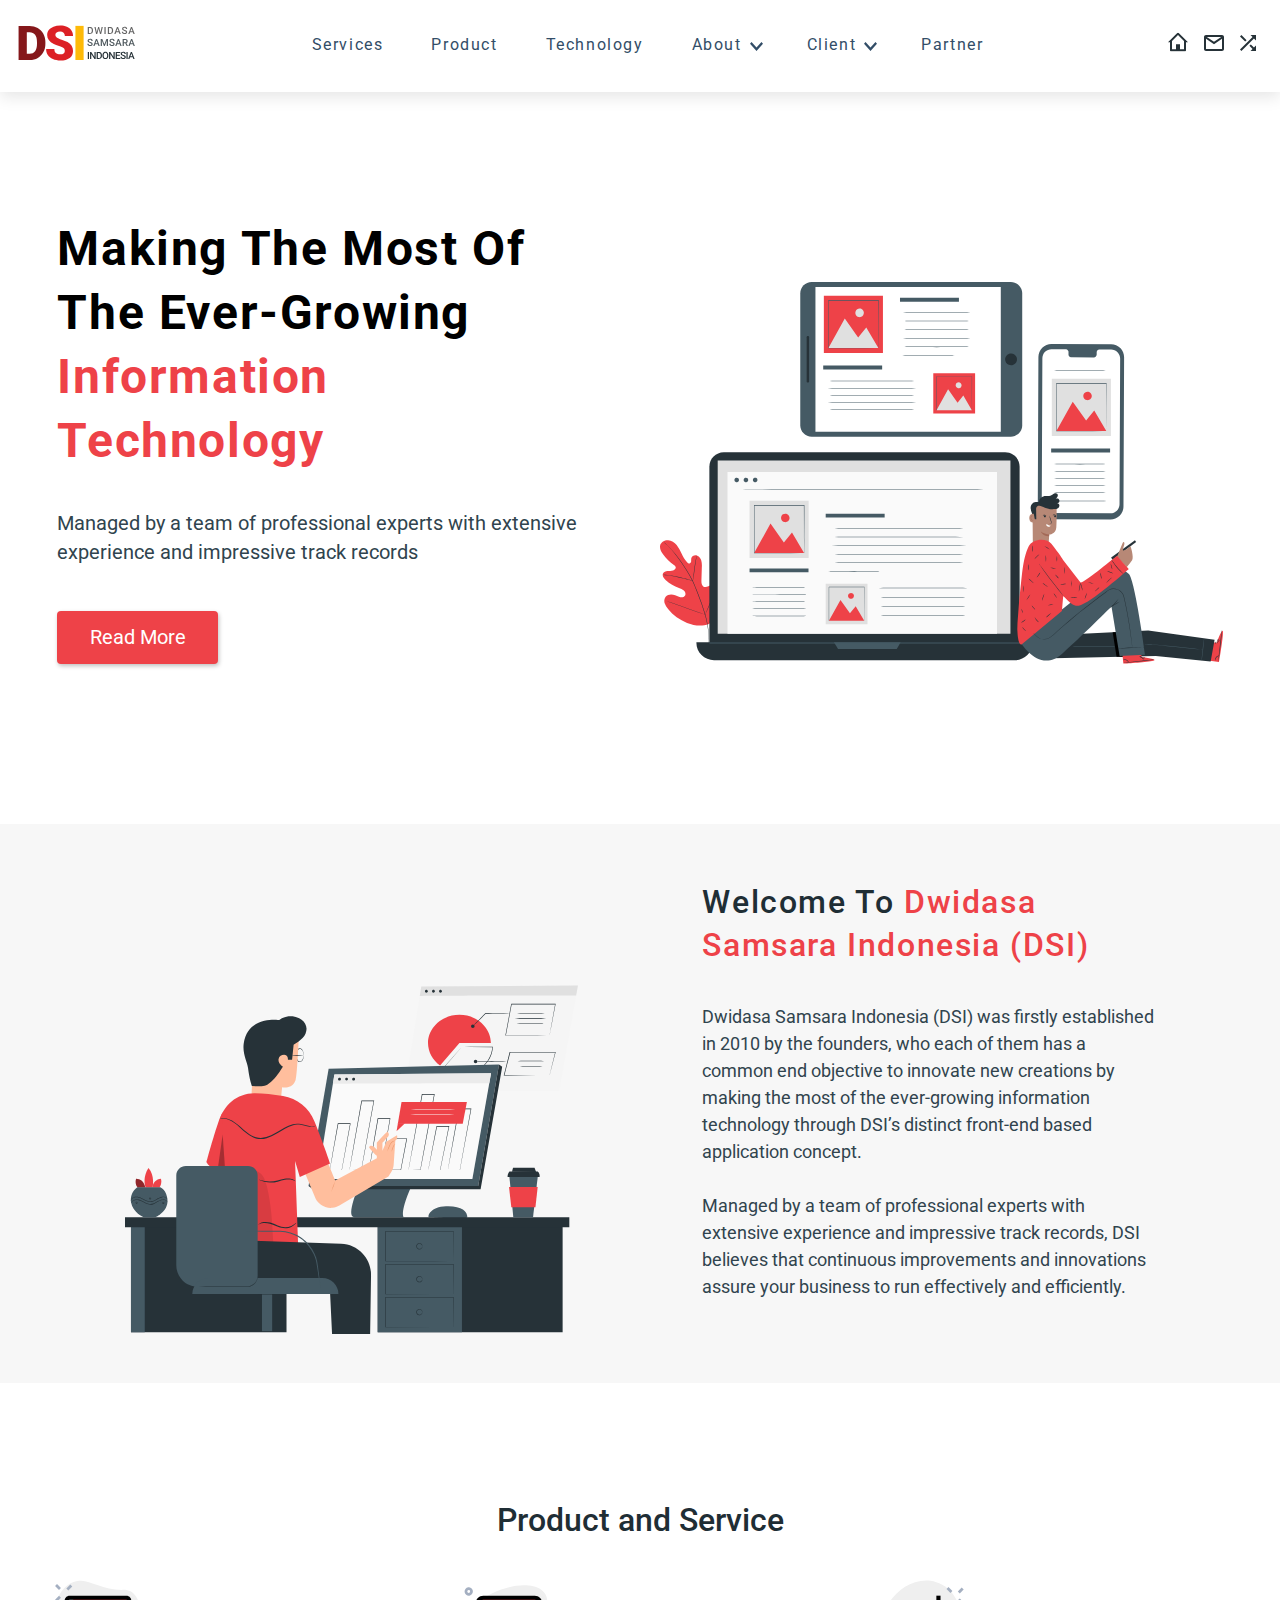
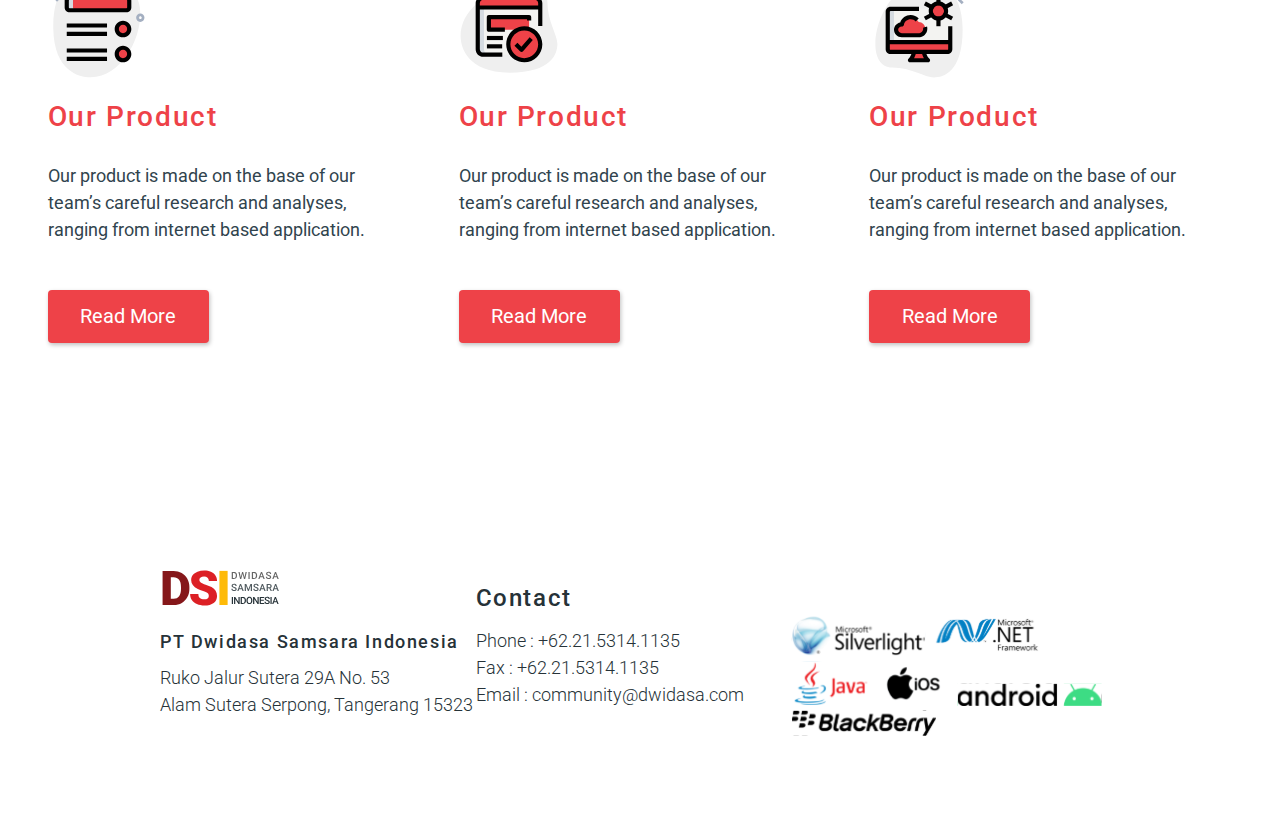
==== commit f61e74ab: "colored navbar" ====
--- a/index.html
+++ b/index.html
@@ -52,9 +52,27 @@
 				</li>
 			</ul>
 			<ul class="nav-icons">
-				<li><a href=""><img src="./img/union.svg" alt=""></a></li>
-				<li><a href=""><img src="./img/mail.svg" alt=""></a></li>
-				<li><a href=""><img src="./img/media.svg" alt=""></a></li>
+				<li>
+					<a href="./index.html">
+						<svg width="20" height="19" viewBox="0 0 20 19"  xmlns="http://www.w3.org/2000/svg">
+							<path fill-rule="evenodd" clip-rule="evenodd" d="M2 9.58579H0L9.29289 0.292893C9.68342 -0.0976315 10.3166 -0.0976306 10.7071 0.292894L20 9.58579H18V17.5858C18 18.1381 17.5523 18.5858 17 18.5858H3C2.44772 18.5858 2 18.1381 2 17.5858V9.58579ZM4 16.5858H8V11.5858H12V16.5858H16V8.41421L10 2.41421L4 8.41421V16.5858Z" />
+						</svg>
+					</a>
+				</li>
+				<li onClick="document.getElementById('middle').scrollIntoView(true);">
+					<a href="" >
+						<svg width="20" height="16" viewBox="0 0 20 16"  xmlns="http://www.w3.org/2000/svg">
+							<path fill-rule="evenodd" clip-rule="evenodd" d="M0 2C0 0.895431 0.895431 0 2 0H18C19.1046 0 20 0.895431 20 2V14C20 15.1046 19.1046 16 18 16H2C0.895431 16 0 15.1046 0 14V2ZM18 3.8685V14H2V3.86851L10 9.20184L18 3.8685ZM17.1972 2H2.80279L10 6.79814L17.1972 2Z" />
+						</svg>
+					</a>
+				</li>
+				<li>
+					<a href="./client.html">
+					<svg width="16" height="16" viewBox="0 0 16 16"  xmlns="http://www.w3.org/2000/svg">
+					<path fill-rule="evenodd" clip-rule="evenodd" d="M6.59 5.17L1.41 0L0 1.41L5.17 6.58L6.59 5.17ZM10.5 0L12.54 2.04L0 14.59L1.41 16L13.96 3.46L16 5.5V0H10.5ZM9.42 10.82L10.83 9.41L13.96 12.54L16 10.5V16H10.5L12.55 13.95L9.42 10.82Z" />
+					</svg>
+					</a>
+				</li>
 			</ul>
 		</div>
     </nav>
@@ -104,7 +122,7 @@
 				</div>
 			</div>
 		</div>
-		<div class="contact">
+		<div id="middle" class="contact">
 			<div class="cont-card-1">
 				<img src="./img/logo.svg" alt="">
 				<h4>PT Dwidasa Samsara Indonesia</h4>
--- a/style.css
+++ b/style.css
@@ -103,6 +103,9 @@
   font-family: "Roboto", sans-serif;
 }
 
+main.hide {
+  display: none;
+}
 main .main-first {
   padding-top: 125px;
   padding-bottom: 160px;
@@ -479,11 +482,16 @@
   max-width: 100%;
 }
 
-nav nav {
+@media (max-width: 800px) {
+  body .container {
+    margin: 0 auto;
+  }
+}
+body nav nav {
   background-color: #fff;
   box-shadow: 0 5px 15px rgba(0, 0, 0, 0.1);
 }
-nav nav .nav-center {
+body nav nav .nav-center {
   display: flex;
   align-items: center;
   justify-content: space-between;
@@ -492,14 +500,14 @@
   margin: 0 auto;
 }
 @media (max-width: 800px) {
-  nav nav .nav-center {
+  body nav nav .nav-center {
     max-width: 100%;
     display: block;
     padding: 0;
   }
 }
 @media (max-width: 800px) {
-  nav nav .nav-header {
+  body nav nav .nav-header {
     display: flex;
     align-items: center;
     justify-content: space-between;
@@ -507,11 +515,11 @@
     box-shadow: 0 5px 15px rgba(0, 0, 0, 0.1);
   }
 }
-nav nav .nav-header .logo {
+body nav nav .nav-header .logo {
   height: 56px;
   width: 119px;
 }
-nav nav .nav-header .nav-toggle {
+body nav nav .nav-header .nav-toggle {
   display: none;
   width: 30px;
   height: 30px;
@@ -521,49 +529,49 @@
   cursor: pointer;
 }
 @media (max-width: 800px) {
-  nav nav .nav-header .nav-toggle {
+  body nav nav .nav-header .nav-toggle {
     display: block;
   }
 }
-nav nav .links {
+body nav nav .links {
   display: flex;
   justify-content: center;
   align-items: center;
   transition: all 0.3s linear;
 }
-nav nav .links.show-links {
+body nav nav .links.show-links {
   height: 394px;
 }
 @media (max-width: 800px) {
-  nav nav .links {
+  body nav nav .links {
     display: block;
     overflow: hidden;
     height: 0;
   }
 }
-nav nav .links li {
+body nav nav .links li {
   display: flex;
   justify-content: center;
   align-items: center;
 }
-nav nav .links li svg {
+body nav nav .links li svg {
   fill: #324d67;
 }
-nav nav .links li:hover svg {
-  fill: linear-gradient(to right, #85171A, #DC2025, #FEBA08);
+body nav nav .links li:hover svg {
+  fill: #85171A;
   transition: all 0.3s linear;
   transform: rotate(360deg);
 }
 @media (max-width: 800px) {
-  nav nav .links li {
+  body nav nav .links li {
     margin: 39px 0;
   }
 }
-nav nav .links li.droppdown {
+body nav nav .links li.droppdown {
   position: relative;
   margin-right: 20px;
 }
-nav nav .links li.droppdown .droppdown-content {
+body nav nav .links li.droppdown .droppdown-content {
   width: 200px;
   transform: scaleY(0);
   transform-origin: top;
@@ -578,25 +586,30 @@
   text-align: center;
   font-size: 0.2rem;
 }
-nav nav .links li.droppdown .droppdown-content li {
+body nav nav .links li.droppdown .droppdown-content li {
   padding: 10px;
 }
-nav nav .links li.droppdown .droppdown-content li:hover {
+body nav nav .links li.droppdown .droppdown-content li:hover {
   background-color: #f4f5f8;
-  color: #49a6e9;
-}
-nav nav .links li.droppdown:hover .droppdown-content {
+  color: #DC2025;
+}
+body nav nav .links li.droppdown:hover .droppdown-content {
   transform: scale(1);
 }
-nav nav .links li.droppdown a {
+@media (max-width: 800px) {
+  body nav nav .links li.droppdown:hover .droppdown-content {
+    transform: scale(0);
+  }
+}
+body nav nav .links li.droppdown a {
   margin-right: 8px;
 }
 @media (max-width: 800px) {
-  nav nav .links .m-hide {
+  body nav nav .links .m-hide {
     display: none;
   }
 }
-nav nav .links a {
+body nav nav .links a {
   display: block;
   margin: 0 1.5rem 3px;
   padding: 0.5 1rem;
@@ -606,89 +619,89 @@
   letter-spacing: 0.1rem;
   transition: all 0.3s linear;
 }
-nav nav .links a:hover {
-  color: #49a6e9;
-}
-nav nav .nav-icons {
-  display: flex;
-}
-@media (max-width: 800px) {
-  nav nav .nav-icons {
+body nav nav .links a:hover {
+  color: #DC2025;
+}
+body nav nav .nav-icons {
+  display: flex;
+}
+body nav nav .nav-icons li:first-child {
+  transform: translateY(-10%);
+}
+@media (max-width: 800px) {
+  body nav nav .nav-icons {
     display: flex;
     overflow: hidden;
     height: 0;
   }
-  nav nav .nav-icons.show-nav-icons {
+  body nav nav .nav-icons.show-nav-icons {
     height: 134px;
     align-items: flex-end;
     justify-content: flex-start;
     padding-bottom: 30px;
   }
-  nav nav .nav-icons li {
+  body nav nav .nav-icons li {
+    display: block;
     padding: 0;
     margin-left: 10px;
   }
 }
-nav nav .nav-icons a {
+body nav nav .nav-icons a {
   margin: 0 0.5rem;
-  color: #49a6e9;
   transition: all 0.3s linear;
 }
-nav nav .nav-icons a:hover {
-  color: #8bcbf9;
-}
-
-@media (max-width: 800px) {
-  body .container {
-    margin: 0 auto;
-  }
-}
-
-main .row::after {
+body nav nav .nav-icons a svg {
+  fill: #263238;
+}
+body nav nav .nav-icons a svg:hover {
+  fill: #FEBA08;
+  transform: scale(1.2);
+}
+body main .row::after {
   content: "";
   clear: both;
   display: table;
 }
-main [class*=col-] {
+body main [class*=col-] {
   float: left;
 }
-main .col-1 {
+body main .col-1 {
   width: 8.33%;
 }
-main .col-2 {
+body main .col-2 {
   width: 16.66%;
 }
-main .col-3 {
+body main .col-3 {
   width: 25%;
 }
-main .col-4 {
+body main .col-4 {
   width: 33.33%;
 }
-main .col-5 {
+body main .col-5 {
   width: 41.66%;
 }
-main .col-6 {
+body main .col-6 {
   width: 50%;
 }
-main .col-7 {
+body main .col-7 {
   width: 58.33%;
 }
-main .col-8 {
+body main .col-8 {
   width: 66.66%;
 }
-main .col-9 {
+body main .col-9 {
   width: 75%;
 }
-main .col-10 {
+body main .col-10 {
   width: 83.33%;
 }
-main .col-11 {
+body main .col-11 {
   width: 91.66%;
 }
-main .col-12 {
+body main .col-12 {
   width: 100%;
 }
-main .about-header {
+body main .about-header {
   background-color: rgba(242, 242, 242, 0.65);
   padding: 80px 160px;
   display: flex;
@@ -696,10 +709,10 @@
   align-items: center;
   flex-wrap: wrap;
 }
-main .about-header .first {
+body main .about-header .first {
   margin: 82px 0;
 }
-main .about-header .first p {
+body main .about-header .first p {
   font-style: normal;
   font-weight: normal;
   font-size: 48px;
@@ -708,7 +721,7 @@
   text-align: left;
 }
 @media (max-width: 800px) {
-  main .about-header .first p {
+  body main .about-header .first p {
     margin: 0 !important;
     padding: 0 !important;
     text-align: center;
@@ -717,61 +730,61 @@
   }
 }
 @media (max-width: 800px) {
-  main .about-header .first {
+  body main .about-header .first {
     margin: 0 !important;
     padding: 0 !important;
     width: 100%;
   }
 }
-main .about-header .second {
+body main .about-header .second {
   padding: 93px 0;
 }
-main .about-header .second img {
+body main .about-header .second img {
   width: 419px;
   height: 182px;
 }
 @media (max-width: 800px) {
-  main .about-header .second img {
+  body main .about-header .second img {
     width: 235px;
     height: 103px;
   }
 }
 @media (max-width: 800px) {
-  main .about-header .second {
+  body main .about-header .second {
     margin: 0 !important;
     padding: 0 !important;
     width: 100%;
   }
 }
 @media (max-width: 800px) {
-  main .about-header {
+  body main .about-header {
     margin: 0;
     padding: 28px 32px;
     width: 100%;
   }
 }
-main .about-text {
+body main .about-text {
   padding: 80px 160px;
 }
-main .about-text h2 {
+body main .about-text h2 {
   font-weight: 500;
   font-size: 32px;
   line-height: 45px;
   color: #263238;
 }
-main .about-text h2::after {
+body main .about-text h2::after {
   content: url(/img/zig-line.svg);
   display: block;
   margin-top: -10px;
 }
 @media (max-width: 800px) {
-  main .about-text h2 {
+  body main .about-text h2 {
     margin: 0;
     padding: 20px 0;
     width: 100%;
   }
 }
-main .about-text p {
+body main .about-text p {
   font-style: normal;
   font-weight: 500;
   font-size: 18px;
@@ -780,31 +793,31 @@
   padding: 58px 0;
   color: #263238;
 }
-main .about-text p strong {
+body main .about-text p strong {
   color: #EE4248;
 }
 @media (max-width: 800px) {
-  main .about-text p {
+  body main .about-text p {
     margin: 0 !important;
     padding: 0 !important;
     width: 100%;
   }
 }
 @media (max-width: 800px) {
-  main .about-text {
+  body main .about-text {
     margin: 0;
     padding: 28px 32px;
     width: 100%;
   }
 }
-main .about-future {
+body main .about-future {
   background-color: rgba(242, 242, 242, 0.65);
   padding: 80px 160px;
   display: grid;
   grid-template-columns: 1fr 1fr;
   grid-template-rows: 0.3fr 1fr;
 }
-main .about-future h3 {
+body main .about-future h3 {
   padding-left: 50px;
   font-style: normal;
   font-weight: 500;
@@ -815,38 +828,38 @@
   color: #263238;
   cursor: context-menu;
 }
-main .about-future h3::after {
+body main .about-future h3::after {
   content: url(/img/zig-line.svg);
   display: block;
   margin-top: -25px;
 }
 @media (max-width: 800px) {
-  main .about-future h3 {
+  body main .about-future h3 {
     grid-column: 1/3;
     grid-row: 1/2;
     padding: 20px 0;
   }
 }
-main .about-future .video {
+body main .about-future .video {
   grid-column: 1/2;
   grid-row: 1/3;
 }
-main .about-future .video iframe {
+body main .about-future .video iframe {
   width: 100%;
   height: 442px;
 }
 @media (max-width: 800px) {
-  main .about-future .video iframe {
+  body main .about-future .video iframe {
     height: 256px;
   }
 }
-main .about-future .content {
+body main .about-future .content {
   padding-left: 50px;
 }
-main .about-future .content img {
+body main .about-future .content img {
   margin-right: 20px;
 }
-main .about-future .content strong {
+body main .about-future .content strong {
   font-style: normal;
   font-weight: 500;
   font-size: 24px;
@@ -856,7 +869,7 @@
   display: block;
   margin-bottom: 16px;
 }
-main .about-future .content p {
+body main .about-future .content p {
   font-style: normal;
   font-weight: normal;
   font-size: 18px;
@@ -865,35 +878,35 @@
   color: #263238;
 }
 @media (max-width: 800px) {
-  main .about-future .content {
+  body main .about-future .content {
     padding: 34px 0;
   }
 }
 @media (max-width: 800px) {
-  main .about-future {
+  body main .about-future {
     display: flex;
     flex-direction: column;
     margin: 0;
     padding: 28px 32px;
     width: 100%;
   }
-  main .about-future .col-6 {
+  body main .about-future .col-6 {
     margin: 0;
     width: 100%;
     padding-left: 0;
   }
 }
-main .about-culture {
+body main .about-culture {
   background-color: #EE4248;
   padding: 80px 160px;
   display: grid;
   grid-template-columns: 1fr 1fr;
   grid-column-gap: 20px;
 }
-main .about-culture .content {
+body main .about-culture .content {
   grid-column: 1/2;
 }
-main .about-culture .content p {
+body main .about-culture .content p {
   padding-right: 100px;
   font-style: normal;
   font-weight: normal;
@@ -903,52 +916,52 @@
   color: #FFFFFF;
 }
 @media (max-width: 800px) {
-  main .about-culture .content p {
+  body main .about-culture .content p {
     margin: 0;
     width: 100%;
   }
 }
-main .about-culture .content h4 {
+body main .about-culture .content h4 {
   font-style: normal;
   font-weight: 500;
   font-size: 32px;
   line-height: 45px;
   color: #FFFFFF;
 }
-main .about-culture .content h4::after {
+body main .about-culture .content h4::after {
   content: url(/img/zig-line-black.svg);
   display: block;
   margin-top: -10px;
 }
 @media (max-width: 800px) {
-  main .about-culture .content h4 {
+  body main .about-culture .content h4 {
     padding: 0;
     width: 100%;
   }
 }
 @media (max-width: 800px) {
-  main .about-culture .content {
+  body main .about-culture .content {
     margin: 0;
     width: 100%;
   }
 }
-main .about-culture .video {
+body main .about-culture .video {
   grid-column: 2/3;
   grid-row: 1/3;
 }
-main .about-culture .video iframe {
+body main .about-culture .video iframe {
   width: 100%;
   height: 442px;
 }
 @media (max-width: 800px) {
-  main .about-culture .video iframe {
+  body main .about-culture .video iframe {
     height: 256px;
     width: 347px;
     margin-top: 3rem;
   }
 }
 @media (max-width: 800px) {
-  main .about-culture {
+  body main .about-culture {
     display: flex;
     flex-wrap: wrap;
     margin: 0;
@@ -956,7 +969,7 @@
     width: 100%;
   }
 }
-main .address-title {
+body main .address-title {
   font-style: normal;
   font-weight: 500;
   font-size: 32px;
@@ -965,34 +978,34 @@
   text-align: center;
   padding: 50px 0;
 }
-main .address-title::after {
+body main .address-title::after {
   content: url(/img/zig-line.svg);
   display: block;
   margin-top: -10px;
 }
 @media (max-width: 800px) {
-  main .address-title {
+  body main .address-title {
     padding: 34px 0;
   }
 }
-main .address-map {
+body main .address-map {
   padding: 80px 160px;
 }
-main .address-map iframe {
+body main .address-map iframe {
   width: 100%;
   height: 442px;
 }
 @media (max-width: 800px) {
-  main .address-map iframe {
+  body main .address-map iframe {
     height: 256px;
     width: 347px;
   }
 }
-main .address-map .c-card img {
+body main .address-map .c-card img {
   margin: 26px;
   margin-left: 64px;
 }
-main .address-map .c-card strong {
+body main .address-map .c-card strong {
   display: block;
   font-style: normal;
   font-weight: 500;
@@ -1000,7 +1013,7 @@
   line-height: 46px;
   color: #1F2E35;
 }
-main .address-map .c-card p {
+body main .address-map .c-card p {
   font-style: normal;
   font-weight: normal;
   font-size: 18px;
@@ -1008,28 +1021,28 @@
   color: #30444E;
 }
 @media (max-width: 800px) {
-  main .address-map .c-card {
+  body main .address-map .c-card {
     padding: 20px 0;
   }
 }
 @media (max-width: 800px) {
-  main .address-map {
+  body main .address-map {
     margin: 0;
     padding: 28px 32px;
     width: 100%;
   }
-  main .address-map .col-6 {
+  body main .address-map .col-6 {
     width: 100%;
   }
 }
-main .contact {
+body main .contact {
   padding: 80px 160px;
 }
-main .contact .first img {
+body main .contact .first img {
   height: 56px;
   width: 119px;
 }
-main .contact .first strong {
+body main .contact .first strong {
   display: block;
   padding: 16px 0;
   font-style: normal;
@@ -1038,14 +1051,14 @@
   line-height: 21px;
   color: #263238;
 }
-main .contact .first address {
+body main .contact .first address {
   font-style: normal;
   font-weight: 300;
   font-size: 18px;
   line-height: 27px;
   color: #263238;
 }
-main .contact .second strong {
+body main .contact .second strong {
   display: block;
   font-style: normal;
   font-weight: 500;
@@ -1054,33 +1067,33 @@
   color: #263238;
   padding: 25px 0;
 }
-main .contact .second address {
+body main .contact .second address {
   font-style: normal;
   font-weight: 300;
   font-size: 18px;
   line-height: 27px;
   color: #263238;
 }
-main .contact .third {
+body main .contact .third {
   padding-top: 50px;
 }
-main .contact .third div {
-  display: flex;
-}
-@media (max-width: 800px) {
-  main .contact {
+body main .contact .third div {
+  display: flex;
+}
+@media (max-width: 800px) {
+  body main .contact {
     margin: 0;
     padding: 28px 32px;
     width: 100%;
   }
-  main .contact .col-4 {
+  body main .contact .col-4 {
     width: 100%;
   }
 }
-main .footer {
+body main .footer {
   margin-bottom: -19px;
 }
-main .footer p {
+body main .footer p {
   background-color: #EE4248;
   font-style: normal;
   font-weight: normal;
@@ -1091,7 +1104,7 @@
   text-align: center;
 }
 @media (max-width: 800px) {
-  main .footer {
+  body main .footer {
     margin-bottom: -20px;
   }
 }
@@ -1167,7 +1180,7 @@
   fill: #324d67;
 }
 nav .links li:hover svg {
-  fill: linear-gradient(to right, #85171A, #DC2025, #FEBA08);
+  fill: #85171A;
   transition: all 0.3s linear;
   transform: rotate(360deg);
 }
@@ -1200,10 +1213,15 @@
 }
 nav .links li.droppdown .droppdown-content li:hover {
   background-color: #f4f5f8;
-  color: #49a6e9;
+  color: #DC2025;
 }
 nav .links li.droppdown:hover .droppdown-content {
   transform: scale(1);
+}
+@media (max-width: 800px) {
+  nav .links li.droppdown:hover .droppdown-content {
+    transform: scale(0);
+  }
 }
 nav .links li.droppdown a {
   margin-right: 8px;
@@ -1224,10 +1242,13 @@
   transition: all 0.3s linear;
 }
 nav .links a:hover {
-  color: #49a6e9;
+  color: #DC2025;
 }
 nav .nav-icons {
   display: flex;
+}
+nav .nav-icons li:first-child {
+  transform: translateY(-10%);
 }
 @media (max-width: 800px) {
   nav .nav-icons {
@@ -1242,17 +1263,21 @@
     padding-bottom: 30px;
   }
   nav .nav-icons li {
+    display: block;
     padding: 0;
     margin-left: 10px;
   }
 }
 nav .nav-icons a {
   margin: 0 0.5rem;
-  color: #49a6e9;
   transition: all 0.3s linear;
 }
-nav .nav-icons a:hover {
-  color: #8bcbf9;
+nav .nav-icons a svg {
+  fill: #263238;
+}
+nav .nav-icons a svg:hover {
+  fill: #FEBA08;
+  transform: scale(1.2);
 }
 
 *,
@@ -1360,12 +1385,11 @@
   margin: 0;
   padding: 0;
 }
-
-nav nav {
+body nav nav {
   background-color: #fff;
   box-shadow: 0 5px 15px rgba(0, 0, 0, 0.1);
 }
-nav nav .nav-center {
+body nav nav .nav-center {
   display: flex;
   align-items: center;
   justify-content: space-between;
@@ -1374,14 +1398,14 @@
   margin: 0 auto;
 }
 @media (max-width: 800px) {
-  nav nav .nav-center {
+  body nav nav .nav-center {
     max-width: 100%;
     display: block;
     padding: 0;
   }
 }
 @media (max-width: 800px) {
-  nav nav .nav-header {
+  body nav nav .nav-header {
     display: flex;
     align-items: center;
     justify-content: space-between;
@@ -1389,11 +1413,11 @@
     box-shadow: 0 5px 15px rgba(0, 0, 0, 0.1);
   }
 }
-nav nav .nav-header .logo {
+body nav nav .nav-header .logo {
   height: 56px;
   width: 119px;
 }
-nav nav .nav-header .nav-toggle {
+body nav nav .nav-header .nav-toggle {
   display: none;
   width: 30px;
   height: 30px;
@@ -1403,49 +1427,49 @@
   cursor: pointer;
 }
 @media (max-width: 800px) {
-  nav nav .nav-header .nav-toggle {
+  body nav nav .nav-header .nav-toggle {
     display: block;
   }
 }
-nav nav .links {
+body nav nav .links {
   display: flex;
   justify-content: center;
   align-items: center;
   transition: all 0.3s linear;
 }
-nav nav .links.show-links {
+body nav nav .links.show-links {
   height: 394px;
 }
 @media (max-width: 800px) {
-  nav nav .links {
+  body nav nav .links {
     display: block;
     overflow: hidden;
     height: 0;
   }
 }
-nav nav .links li {
+body nav nav .links li {
   display: flex;
   justify-content: center;
   align-items: center;
 }
-nav nav .links li svg {
+body nav nav .links li svg {
   fill: #324d67;
 }
-nav nav .links li:hover svg {
-  fill: linear-gradient(to right, #85171A, #DC2025, #FEBA08);
+body nav nav .links li:hover svg {
+  fill: #85171A;
   transition: all 0.3s linear;
   transform: rotate(360deg);
 }
 @media (max-width: 800px) {
-  nav nav .links li {
+  body nav nav .links li {
     margin: 39px 0;
   }
 }
-nav nav .links li.droppdown {
+body nav nav .links li.droppdown {
   position: relative;
   margin-right: 20px;
 }
-nav nav .links li.droppdown .droppdown-content {
+body nav nav .links li.droppdown .droppdown-content {
   width: 200px;
   transform: scaleY(0);
   transform-origin: top;
@@ -1460,25 +1484,30 @@
   text-align: center;
   font-size: 0.2rem;
 }
-nav nav .links li.droppdown .droppdown-content li {
+body nav nav .links li.droppdown .droppdown-content li {
   padding: 10px;
 }
-nav nav .links li.droppdown .droppdown-content li:hover {
+body nav nav .links li.droppdown .droppdown-content li:hover {
   background-color: #f4f5f8;
-  color: #49a6e9;
-}
-nav nav .links li.droppdown:hover .droppdown-content {
+  color: #DC2025;
+}
+body nav nav .links li.droppdown:hover .droppdown-content {
   transform: scale(1);
 }
-nav nav .links li.droppdown a {
+@media (max-width: 800px) {
+  body nav nav .links li.droppdown:hover .droppdown-content {
+    transform: scale(0);
+  }
+}
+body nav nav .links li.droppdown a {
   margin-right: 8px;
 }
 @media (max-width: 800px) {
-  nav nav .links .m-hide {
+  body nav nav .links .m-hide {
     display: none;
   }
 }
-nav nav .links a {
+body nav nav .links a {
   display: block;
   margin: 0 1.5rem 3px;
   padding: 0.5 1rem;
@@ -1488,39 +1517,46 @@
   letter-spacing: 0.1rem;
   transition: all 0.3s linear;
 }
-nav nav .links a:hover {
-  color: #49a6e9;
-}
-nav nav .nav-icons {
-  display: flex;
-}
-@media (max-width: 800px) {
-  nav nav .nav-icons {
+body nav nav .links a:hover {
+  color: #DC2025;
+}
+body nav nav .nav-icons {
+  display: flex;
+}
+body nav nav .nav-icons li:first-child {
+  transform: translateY(-10%);
+}
+@media (max-width: 800px) {
+  body nav nav .nav-icons {
     display: flex;
     overflow: hidden;
     height: 0;
   }
-  nav nav .nav-icons.show-nav-icons {
+  body nav nav .nav-icons.show-nav-icons {
     height: 134px;
     align-items: flex-end;
     justify-content: flex-start;
     padding-bottom: 30px;
   }
-  nav nav .nav-icons li {
+  body nav nav .nav-icons li {
+    display: block;
     padding: 0;
     margin-left: 10px;
   }
 }
-nav nav .nav-icons a {
+body nav nav .nav-icons a {
   margin: 0 0.5rem;
-  color: #49a6e9;
   transition: all 0.3s linear;
 }
-nav nav .nav-icons a:hover {
-  color: #8bcbf9;
-}
-
-header .header-bg-image {
+body nav nav .nav-icons a svg {
+  fill: #263238;
+}
+body nav nav .nav-icons a svg:hover {
+  fill: #FEBA08;
+  transform: scale(1.2);
+}
+body header .header-bg-image {
+  background-color: red;
   background: url(/img/client-icons/client-bg.svg);
   height: 405px;
   width: 100%;
@@ -1531,7 +1567,7 @@
   background-clip: initial;
 }
 @media (max-width: 800px) {
-  header .header-bg-image {
+  body header .header-bg-image {
     background: url(/img/client-icons/client-bg-m.svg);
     height: 380px;
     width: 100%;
@@ -1539,8 +1575,10 @@
     background-origin: border-box;
   }
 }
-
-main h1.client-h1 {
+body main.hide {
+  display: none;
+}
+body main h1.client-h1 {
   font-weight: 500;
   font-size: 36px;
   line-height: 51px;
@@ -1550,12 +1588,12 @@
   padding-bottom: 57px;
   position: relative;
 }
-main h1.client-h1::after {
+body main h1.client-h1::after {
   content: url(/img/zig-line.svg);
   display: block;
   margin-bottom: -10px;
 }
-main .bank {
+body main .bank {
   display: grid;
   grid-template-columns: 1fr 1fr;
   justify-content: center;
@@ -1563,12 +1601,12 @@
   padding: 0 160px;
 }
 @media (max-width: 800px) {
-  main .bank img {
+  body main .bank img {
     margin-top: 50px;
     width: 332px;
   }
 }
-main .bank .content strong {
+body main .bank .content strong {
   display: block;
   font-style: normal;
   font-weight: 500;
@@ -1578,34 +1616,34 @@
   margin-top: 23px;
   margin-bottom: 16px;
 }
-main .bank .content p {
+body main .bank .content p {
   font-weight: 500;
   font-size: 20px;
   line-height: 32px;
   font-style: normal;
 }
-main .bank .content p b {
+body main .bank .content p b {
   color: #EE4248;
 }
 @media (max-width: 800px) {
-  main .bank .content p {
+  body main .bank .content p {
     padding-bottom: 50px;
   }
 }
-main .bank.first, main .bank.third {
+body main .bank.first, body main .bank.third {
   background-color: #F7F7F7;
 }
 @media (max-width: 800px) {
-  main .bank {
+  body main .bank {
     display: flex;
     flex-direction: column;
     padding: 0 30px;
   }
 }
-main .slider {
+body main .slider {
   padding-bottom: 36px;
 }
-main .slider h2 {
+body main .slider h2 {
   position: relative;
   font-style: normal;
   font-weight: 500;
@@ -1615,14 +1653,14 @@
   text-align: center;
   padding: 50px 0;
 }
-main .slider h2::after {
+body main .slider h2::after {
   content: url(/img/zig-line.svg);
   position: absolute;
   top: 50%;
   left: 50%;
   transform: translate(-50%);
 }
-main .slider .slide-elements {
+body main .slider .slide-elements {
   height: 350px;
   display: grid;
   grid-template-columns: 1fr 2fr 3fr 1fr;
@@ -1634,57 +1672,57 @@
   border: 2px white solid;
 }
 @media (max-width: 800px) {
-  main .slider .slide-elements {
+  body main .slider .slide-elements {
     display: grid;
     grid-template-columns: 1fr 5fr 1fr;
     grid-template-rows: 1fr 1fr;
     height: 648px;
   }
 }
-main .slider .slide-elements .prev-btn {
+body main .slider .slide-elements .prev-btn {
   grid-column: 1/2;
   grid-row: 1/2;
   transition: all 0.3s linear;
 }
-main .slider .slide-elements .prev-btn:hover {
+body main .slider .slide-elements .prev-btn:hover {
   transform: scale(2);
 }
 @media (max-width: 800px) {
-  main .slider .slide-elements .prev-btn:hover {
+  body main .slider .slide-elements .prev-btn:hover {
     transform: unset;
   }
 }
 @media (max-width: 800px) {
-  main .slider .slide-elements .prev-btn {
+  body main .slider .slide-elements .prev-btn {
     grid-column: 1/2;
     grid-row: 1/2;
   }
 }
-main .slider .slide-elements .next-btn {
+body main .slider .slide-elements .next-btn {
   grid-column: 4/5;
   grid-row: 1/2;
   transition: all 0.3s linear;
 }
-main .slider .slide-elements .next-btn:hover {
+body main .slider .slide-elements .next-btn:hover {
   transform: scale(2);
 }
 @media (max-width: 800px) {
-  main .slider .slide-elements .next-btn:hover {
+  body main .slider .slide-elements .next-btn:hover {
     transform: unset;
   }
 }
 @media (max-width: 800px) {
-  main .slider .slide-elements .next-btn {
+  body main .slider .slide-elements .next-btn {
     grid-column: 3/4;
     grid-row: 1/2;
   }
 }
-main .slider .slide-elements .image-box {
+body main .slider .slide-elements .image-box {
   grid-column: 2/3;
   grid-row: 1/2;
   padding-top: 20px;
 }
-main .slider .slide-elements .image-box .image {
+body main .slider .slide-elements .image-box .image {
   height: 278px;
   width: 342px;
   border: 2px solid white;
@@ -1695,37 +1733,37 @@
   display: none;
   transition: all 0.3s linear;
 }
-main .slider .slide-elements .image-box .image.active {
+body main .slider .slide-elements .image-box .image.active {
   display: inherit;
 }
-main .slider .slide-elements .image-box .image.active img {
+body main .slider .slide-elements .image-box .image.active img {
   height: 100%;
   width: 100%;
 }
 @media (max-width: 800px) {
-  main .slider .slide-elements .image-box .image {
+  body main .slider .slide-elements .image-box .image {
     height: 218px;
     width: 313px;
     margin-top: 10px;
   }
 }
 @media (max-width: 800px) {
-  main .slider .slide-elements .image-box {
+  body main .slider .slide-elements .image-box {
     grid-column: 2/3;
     grid-row: 1/2;
   }
 }
-main .slider .slide-elements .text-content {
+body main .slider .slide-elements .text-content {
   grid-column: 3/4;
   grid-row: 1/2;
 }
-main .slider .slide-elements .text-content .text {
+body main .slider .slide-elements .text-content .text {
   display: none;
 }
-main .slider .slide-elements .text-content .text.active {
+body main .slider .slide-elements .text-content .text.active {
   display: inherit;
 }
-main .slider .slide-elements .text-content .text p {
+body main .slider .slide-elements .text-content .text p {
   font-style: normal;
   font-weight: normal;
   font-size: 24px;
@@ -1734,17 +1772,17 @@
   color: #373F41;
   text-align: left;
 }
-main .slider .slide-elements .text-content .text p:before {
+body main .slider .slide-elements .text-content .text p:before {
   content: url(/img/client-icons/quote.svg);
   display: block;
   margin-bottom: 30px;
 }
 @media (max-width: 800px) {
-  main .slider .slide-elements .text-content .text p {
+  body main .slider .slide-elements .text-content .text p {
     font-size: 20px;
   }
 }
-main .slider .slide-elements .text-content .text span {
+body main .slider .slide-elements .text-content .text span {
   font-style: normal;
   font-weight: normal;
   font-size: 16px;
@@ -1753,7 +1791,7 @@
   color: #30444E;
 }
 @media (max-width: 800px) {
-  main .slider .slide-elements .text-content {
+  body main .slider .slide-elements .text-content {
     grid-column: 2/3;
     grid-row: 2/3;
     height: 300px;
